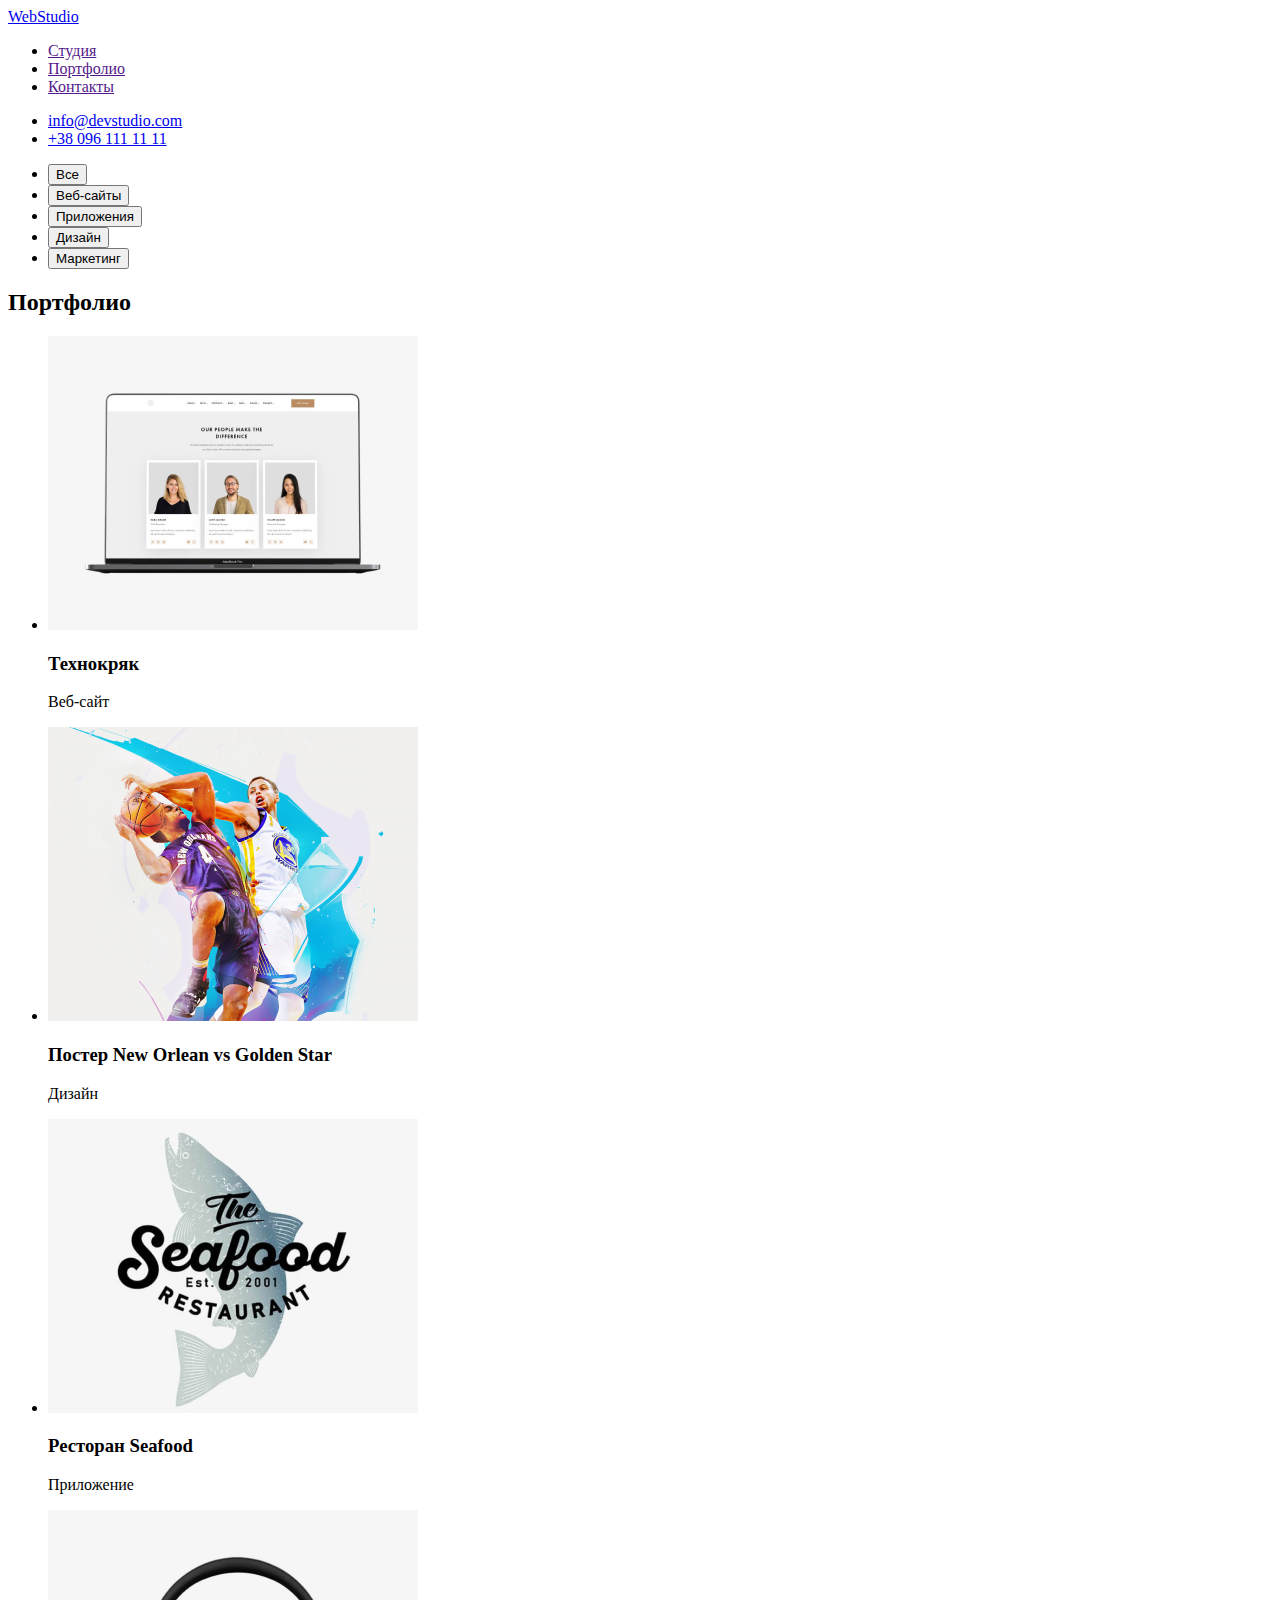
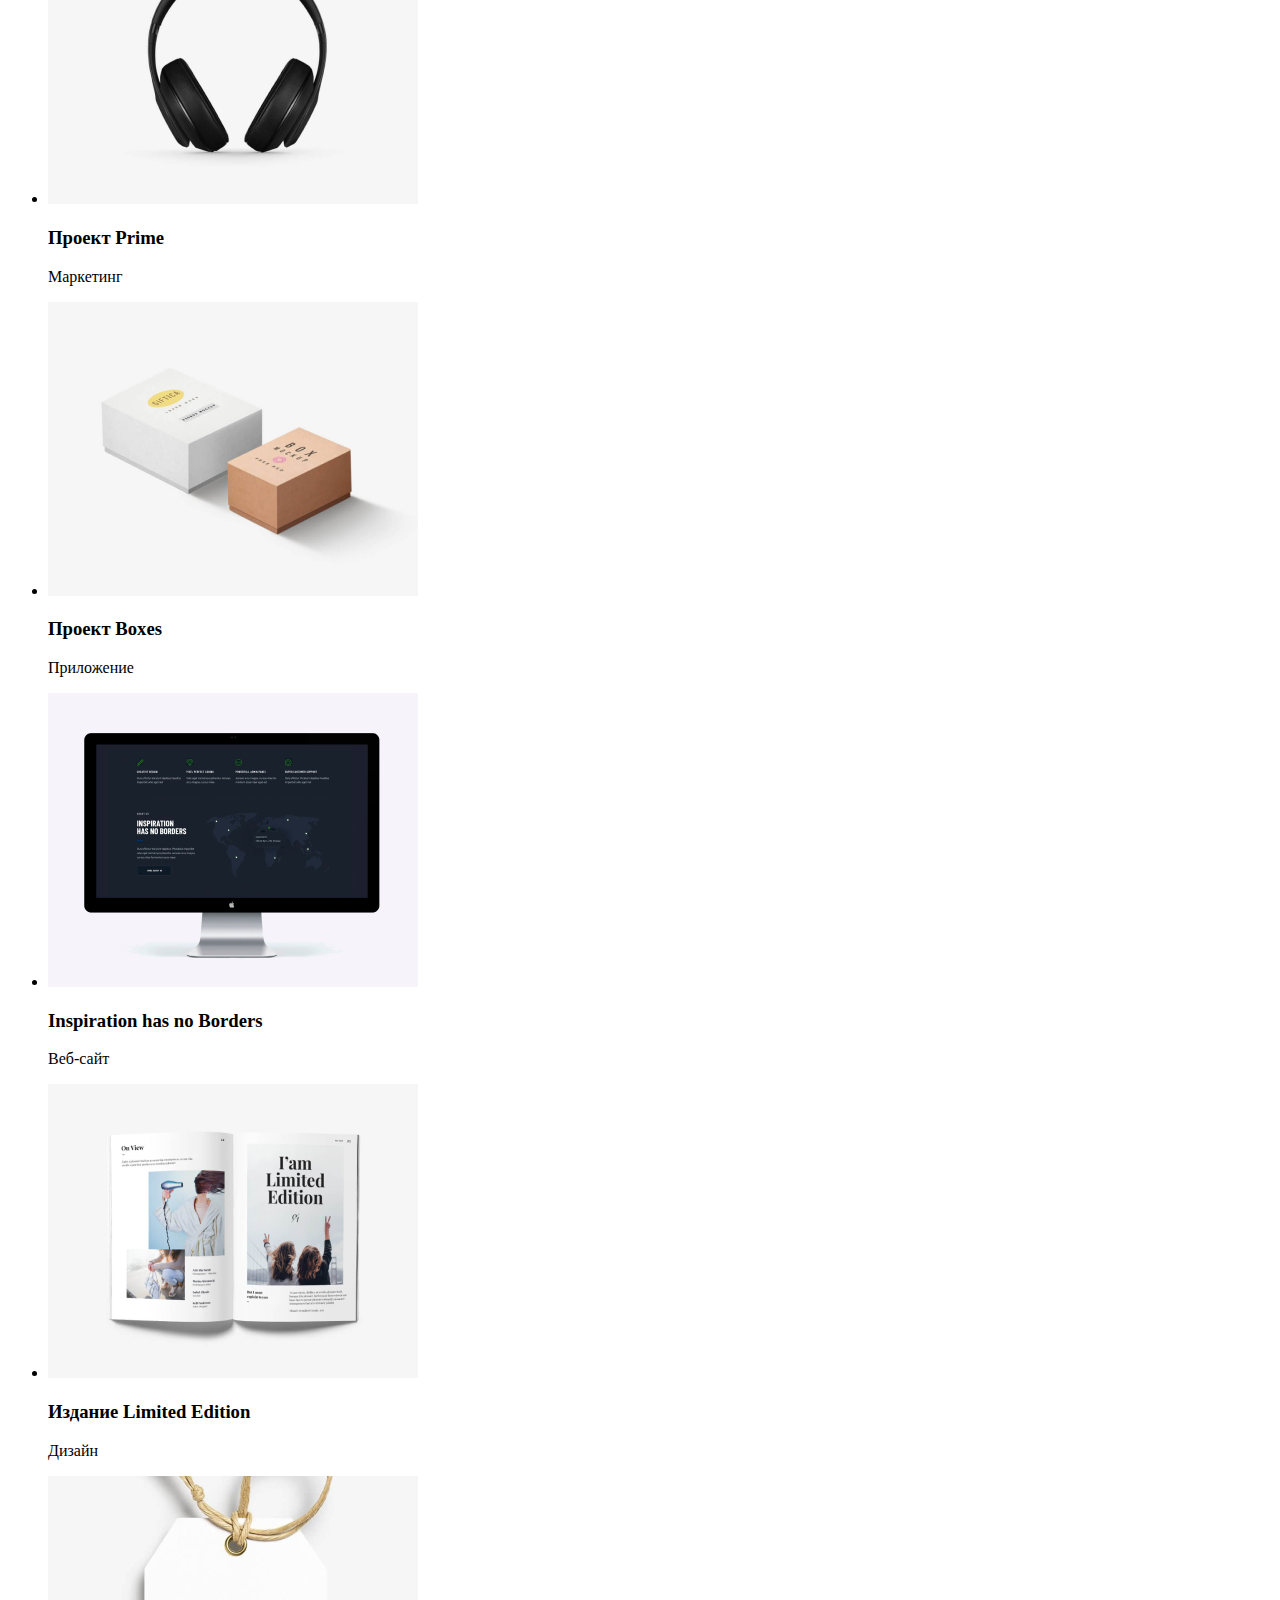
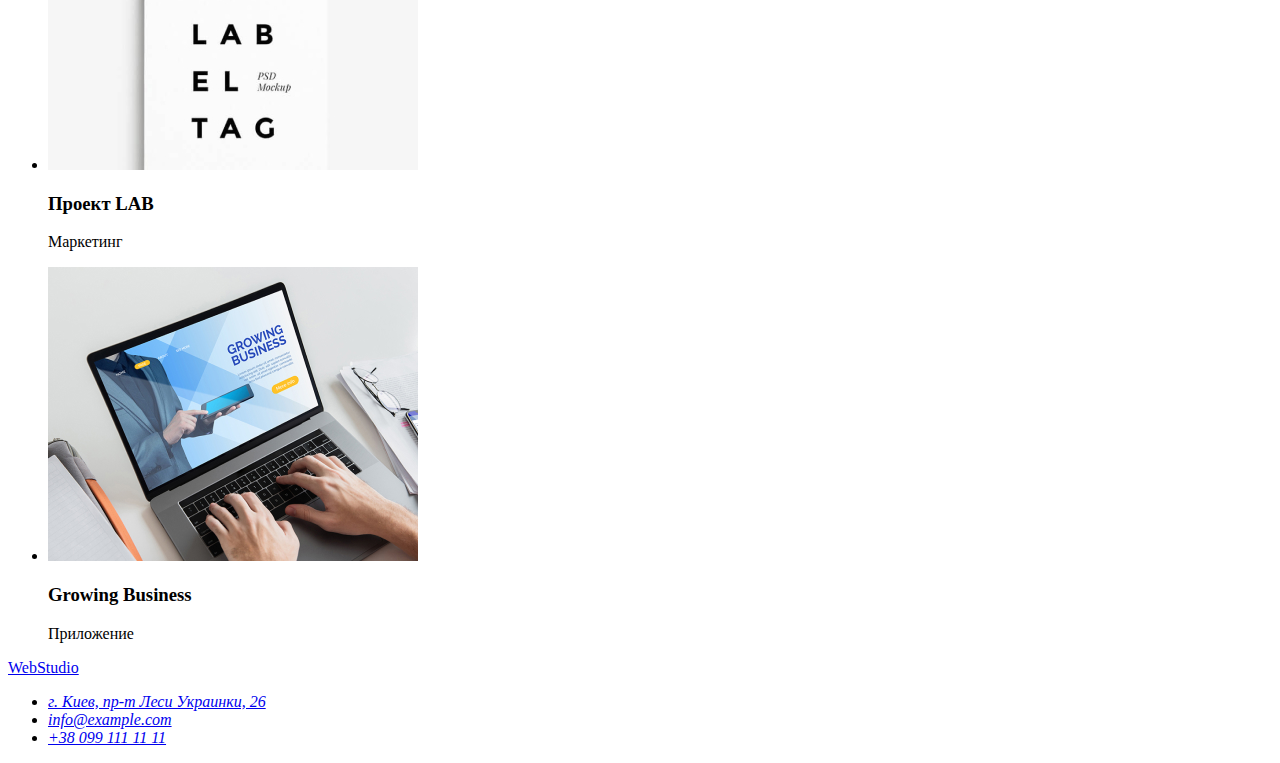
==== portfolio.html @ 9e66efe5 "Update portfolio.html" ====
<!DOCTYPE html>
<html lang="ru">
<head>
  <meta charset="UTF-8">
  <meta http-equiv="X-UA-Compatible" content="IE=edge">
  <meta name="viewport" content="width=device-width, initial-scale=1.0">
  <title>Document</title>
</head>
<body>
    <header>
      <nav>
        <a href="./index.html">WebStudio</a>
        <!-- Навігація на інші сторінки -->
        <ul>
          <li><a href="">Студия</a></li>
          <li><a href="">Портфолио</a></li>
          <li><a href="">Контакты</a></li>
        </ul>
      </nav>
      <ul>
        <li><a href="mailto:info@devstudio.com">info@devstudio.com</a></li>
        <li><a href="tel:+380961111111">+38 096 111 11 11</a></li>
      </ul>
    </header>
<main>
  <ul>
    <li><button type="button" name="">Все</button></li>
    <li><button type="button" name="">Веб-сайты</button></li>
    <li><button type="button" name="">Приложения</button></li>
    <li><button type="button" name="">Дизайн</button></li>
    <li><button type="button" name="">Маркетинг</button></li>
  </ul>

  <h2>Портфолио</h2>
  <ul>
    <li>
      <img src="./images/portfolio/img.jpg" width="370" alt="Технокряк">
      <h3>Технокряк</h3>
      <p>Веб-сайт</p>
    </li>
    <li>
      <img src="./images/portfolio/img1.jpg" width="370" alt="Постер New Orlean vs Golden Star">
      <h3>Постер New Orlean vs Golden Star</h3>
      <p>Дизайн</p>
    </li>
    <li>
      <img src="./images/portfolio/img2.jpg" width="370" alt="Ресторан Seafood">
      <h3>Ресторан Seafood</h3>
      <p>Приложение</p>
    </li>
    <li>
      <img src="./images/portfolio/img3.jpg" width="370" alt="Проект Prime">
      <h3>Проект Prime</h3>
      <p>Маркетинг</p>
    </li>
    <li>
      <img src="./images/portfolio/img4.jpg" width="370" alt="Проект Boxes">
      <h3>Проект Boxes</h3>
      <p>Приложение</p>
    </li>
    <li>
      <img src="./images/portfolio/img5.jpg" width="370" alt="Inspiration has no Borders">
      <h3>Inspiration has no Borders</h3>
      <p>Веб-сайт</p>
    </li>
    <li>
      <img src="./images/portfolio/img6.jpg" width="370" alt="Издание Limited Edition">
      <h3>Издание Limited Edition</h3>
      <p>Дизайн</p>
    </li>
    <li>
      <img src="./images/portfolio/img7.jpg" width="370" alt="Проект LAB">
      <h3>Проект LAB</h3>
      <p>Маркетинг</p>
    </li>
    <li>
    <img src="./images/portfolio/img8.jpg" width="370" alt="Growing Business">
    <h3>Growing Business</h3>
    <p>Приложение</p>
    </li>
  </ul>
</main>
    <footer>
      <!-- Копірайт -->
      <a href="./index.html">WebStudio</a>
      <!-- Посилання на соцмережі -->
      <address>
        <ul>
          <li><a href="https://goo.gl/maps/HZU3c6R3okZjk7ic6" target="_blank" rel="noopener noreferrer">г. Киев, пр-т Леси
              Украинки, 26</a></li>
          <li><a href="mailto:info@example.com">info@example.com</a></li>
          <li><a href="tel:+380991111111">+38 099 111 11 11</a></li>
        </ul>
      </address>
    </footer>
</body>
</html>
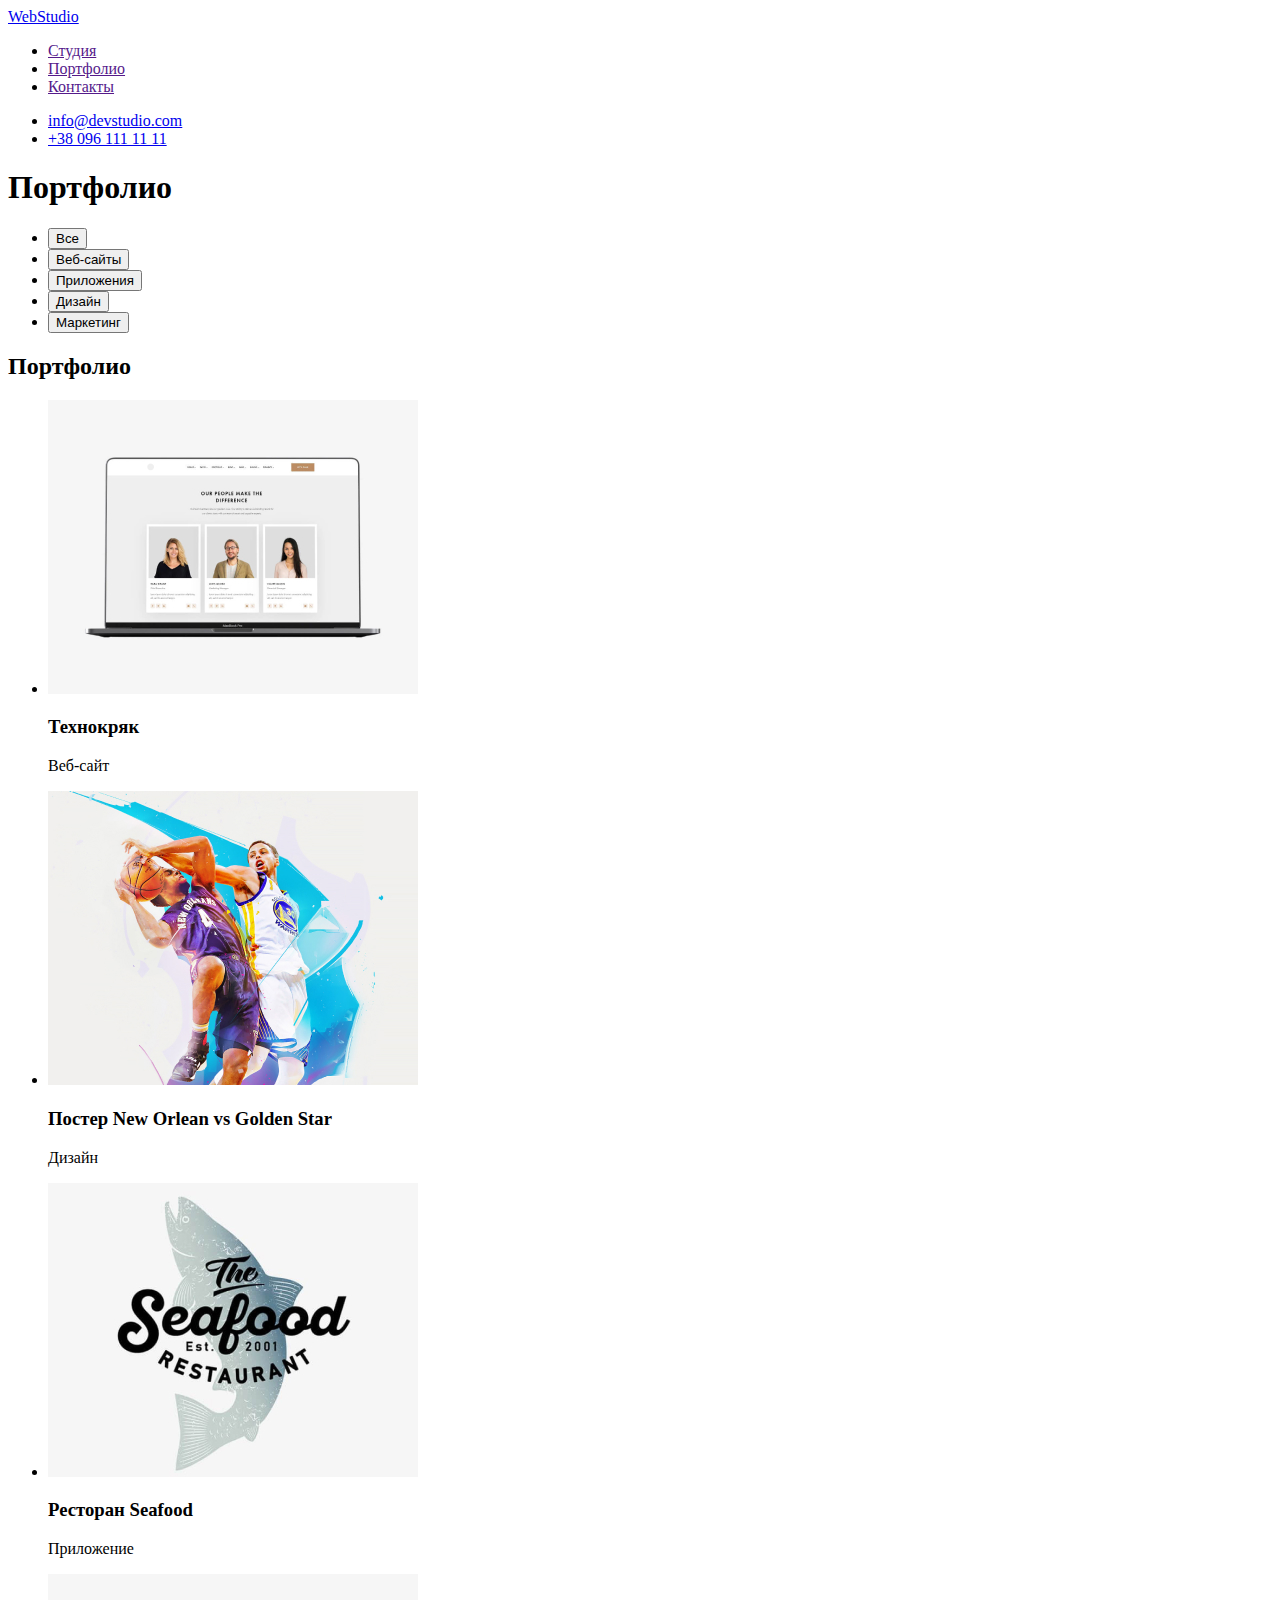
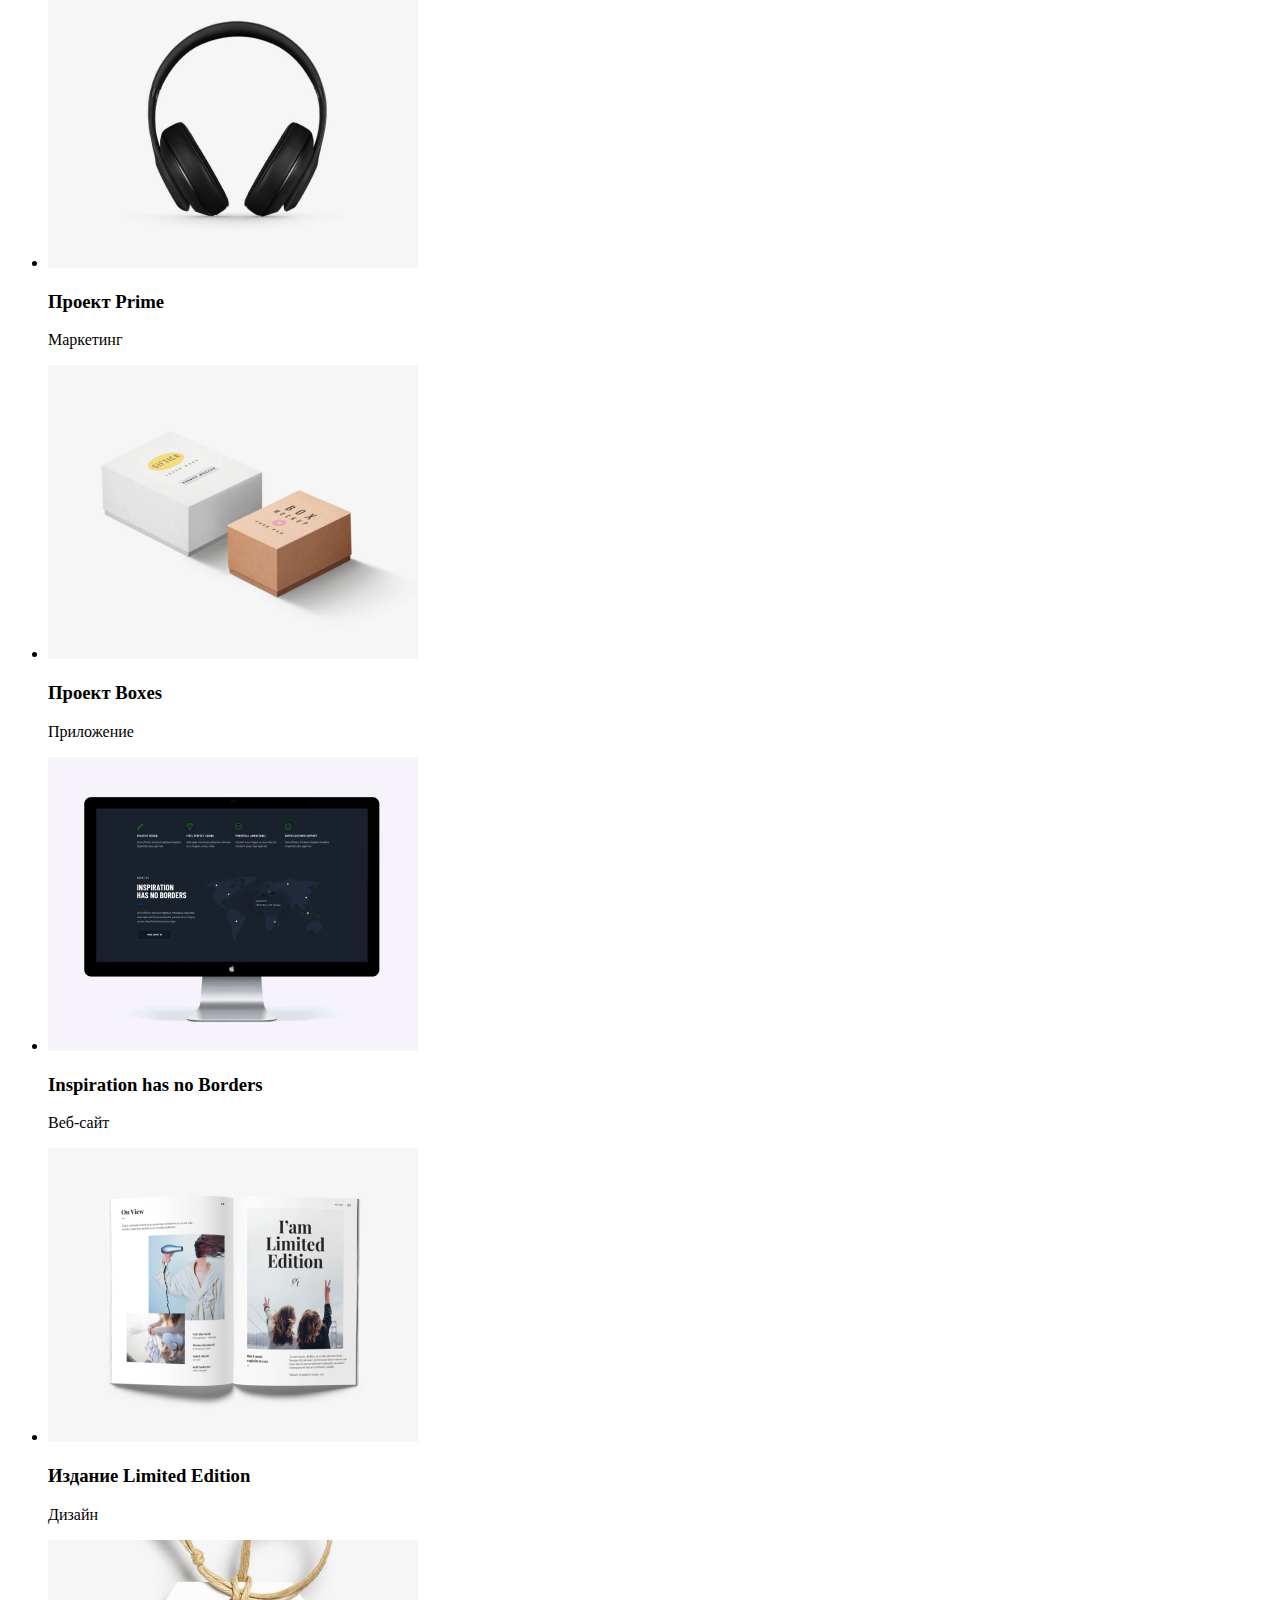
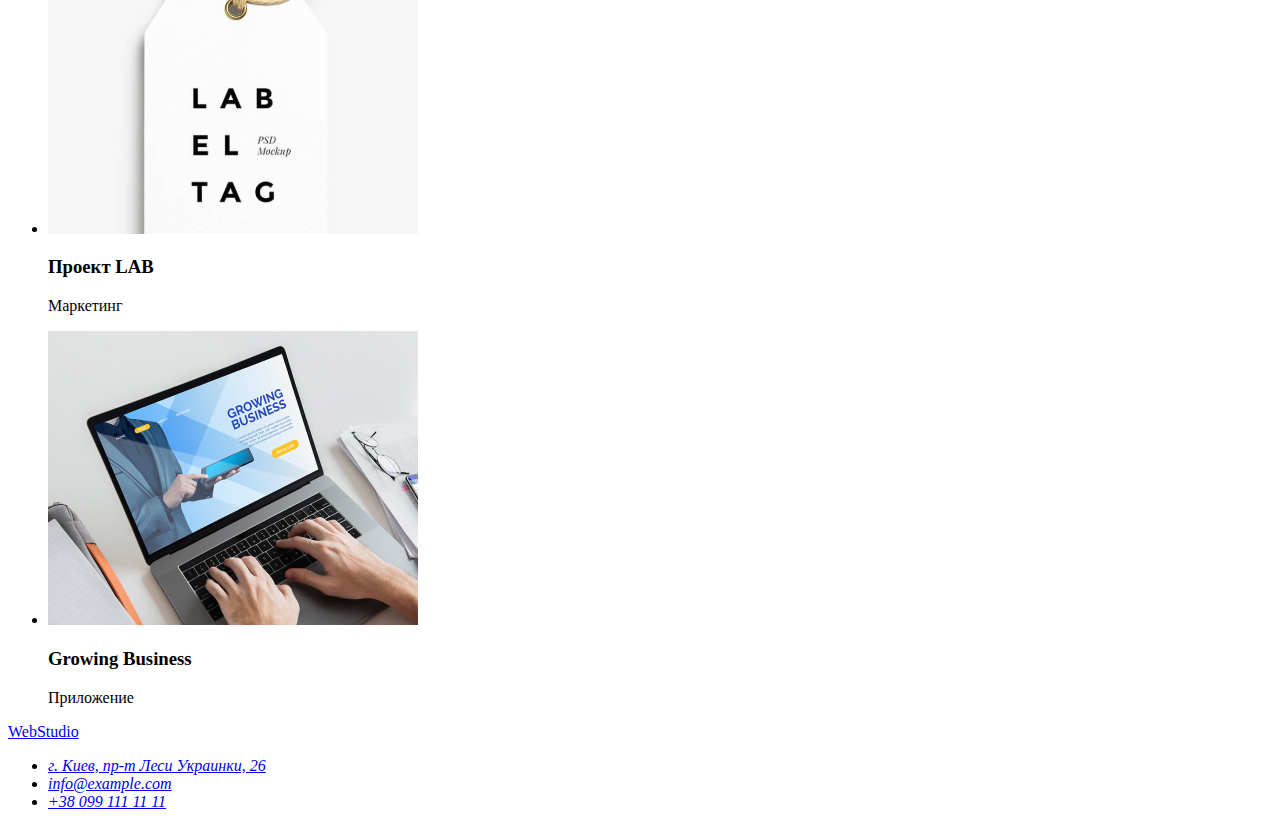
==== commit a059b300: "проміжний" ====
--- a/portfolio.html
+++ b/portfolio.html
@@ -4,7 +4,7 @@
   <meta charset="UTF-8">
   <meta http-equiv="X-UA-Compatible" content="IE=edge">
   <meta name="viewport" content="width=device-width, initial-scale=1.0">
-  <title>Document</title>
+  <title>Portfolio</title>
 </head>
 <body>
     <header>
@@ -23,12 +23,13 @@
       </ul>
     </header>
 <main>
+  <h1>Портфолио</h1>
   <ul>
-    <li><button type="button" name="">Все</button></li>
-    <li><button type="button" name="">Веб-сайты</button></li>
-    <li><button type="button" name="">Приложения</button></li>
-    <li><button type="button" name="">Дизайн</button></li>
-    <li><button type="button" name="">Маркетинг</button></li>
+    <li><button type="button">Все</button></li>
+    <li><button type="button">Веб-сайты</button></li>
+    <li><button type="button">Приложения</button></li>
+    <li><button type="button">Дизайн</button></li>
+    <li><button type="button">Маркетинг</button></li>
   </ul>
 
   <h2>Портфолио</h2>
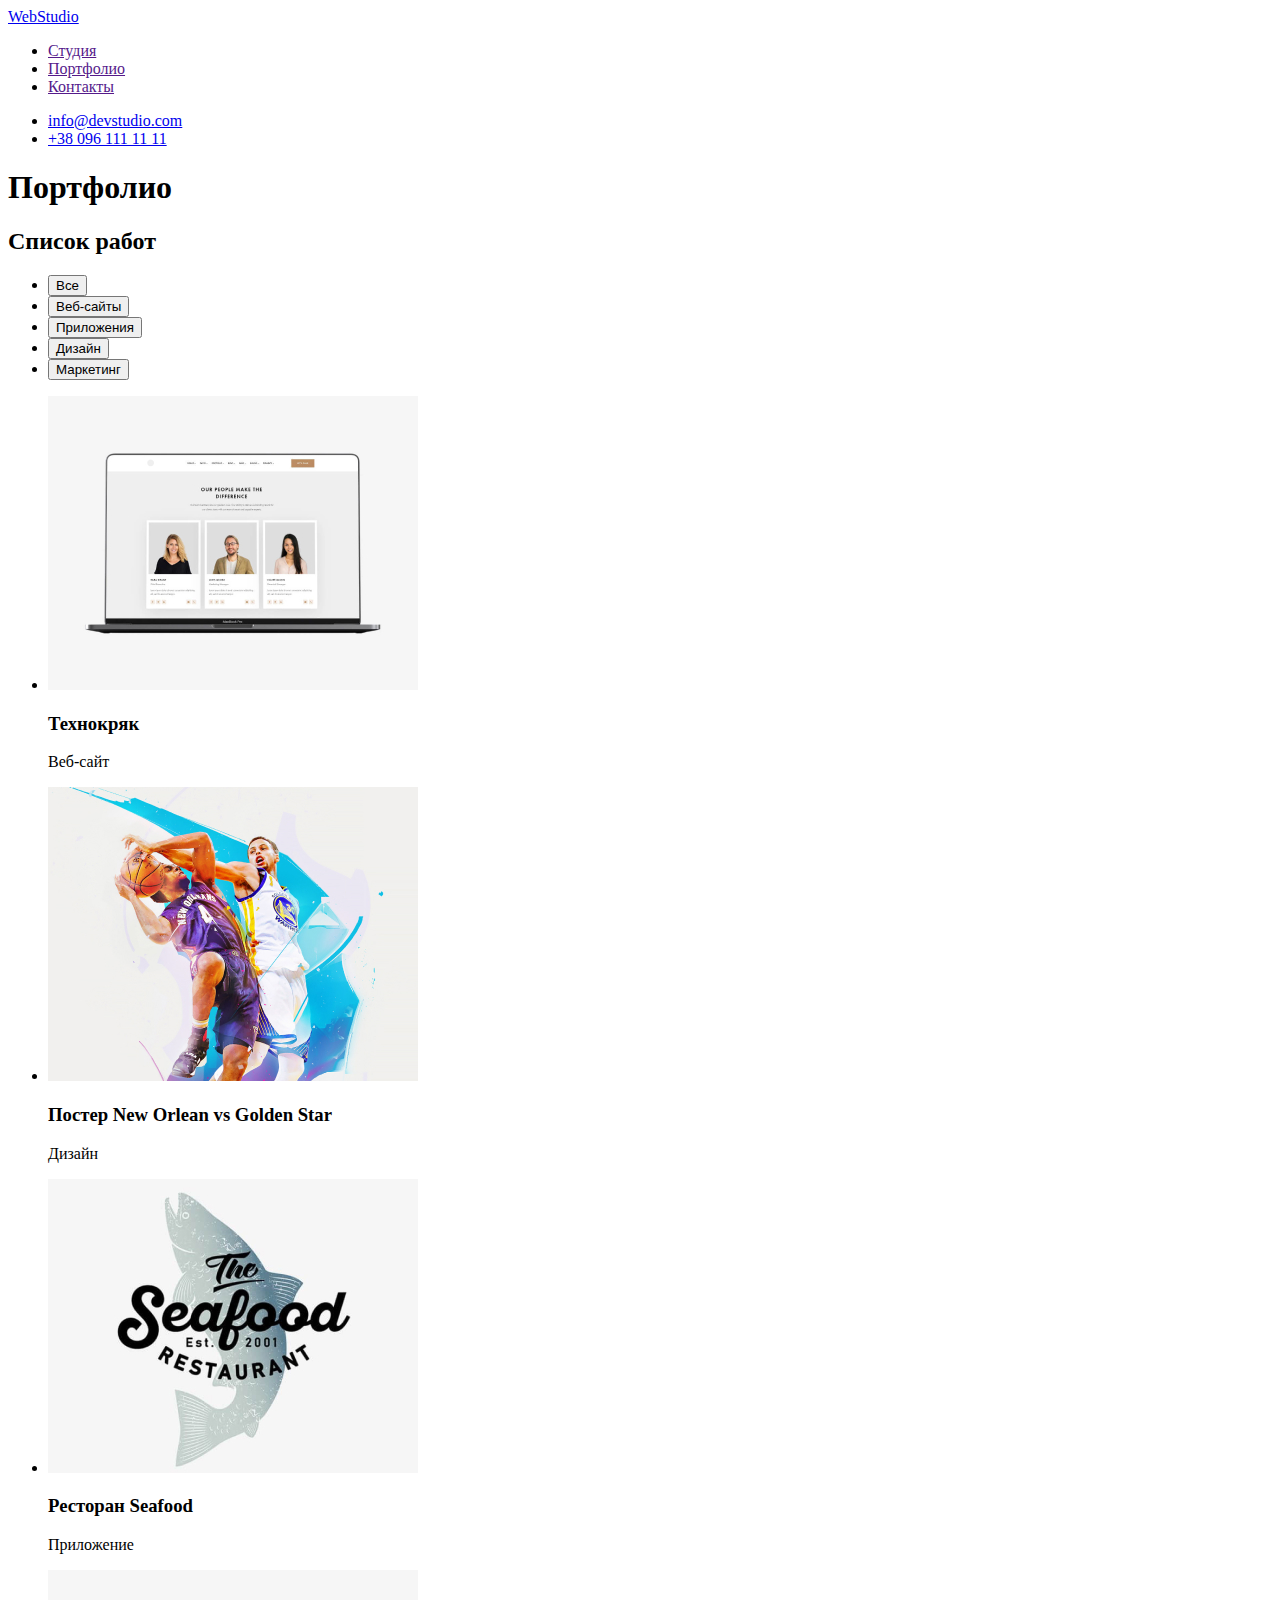
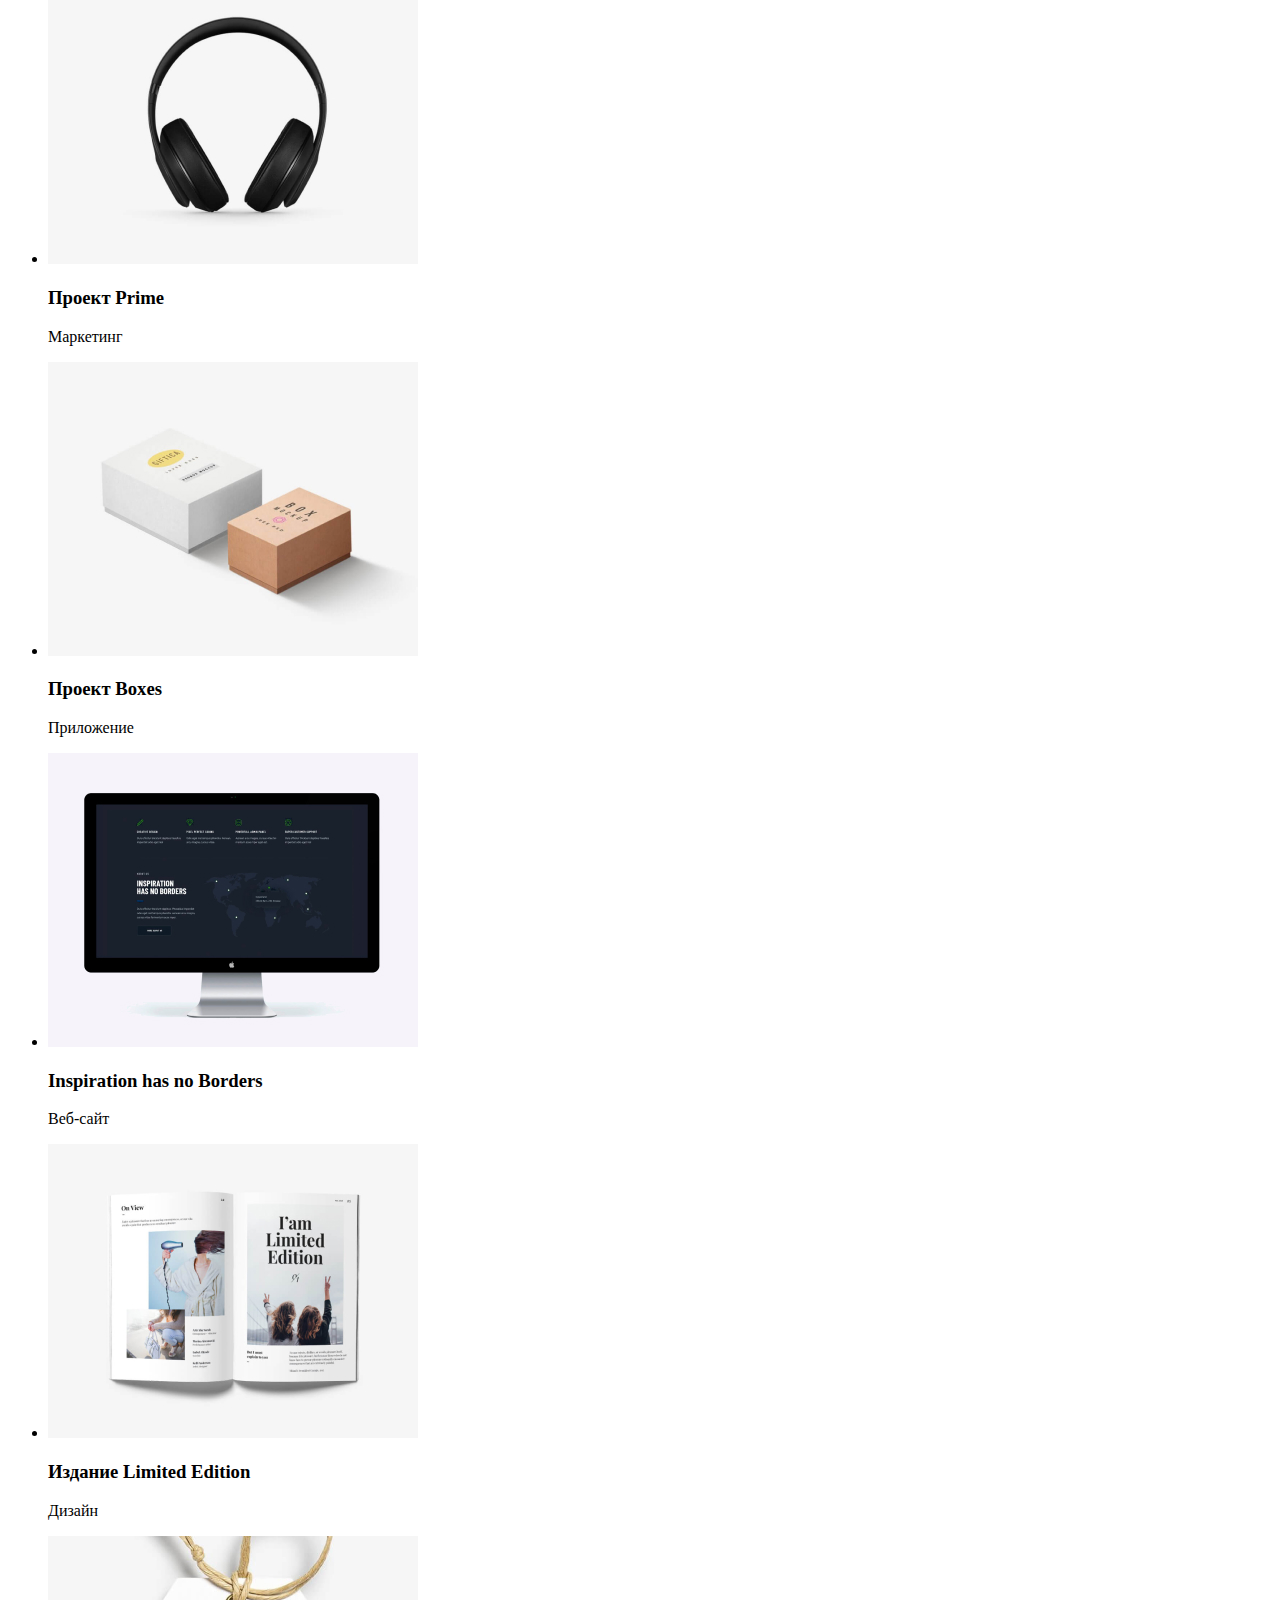
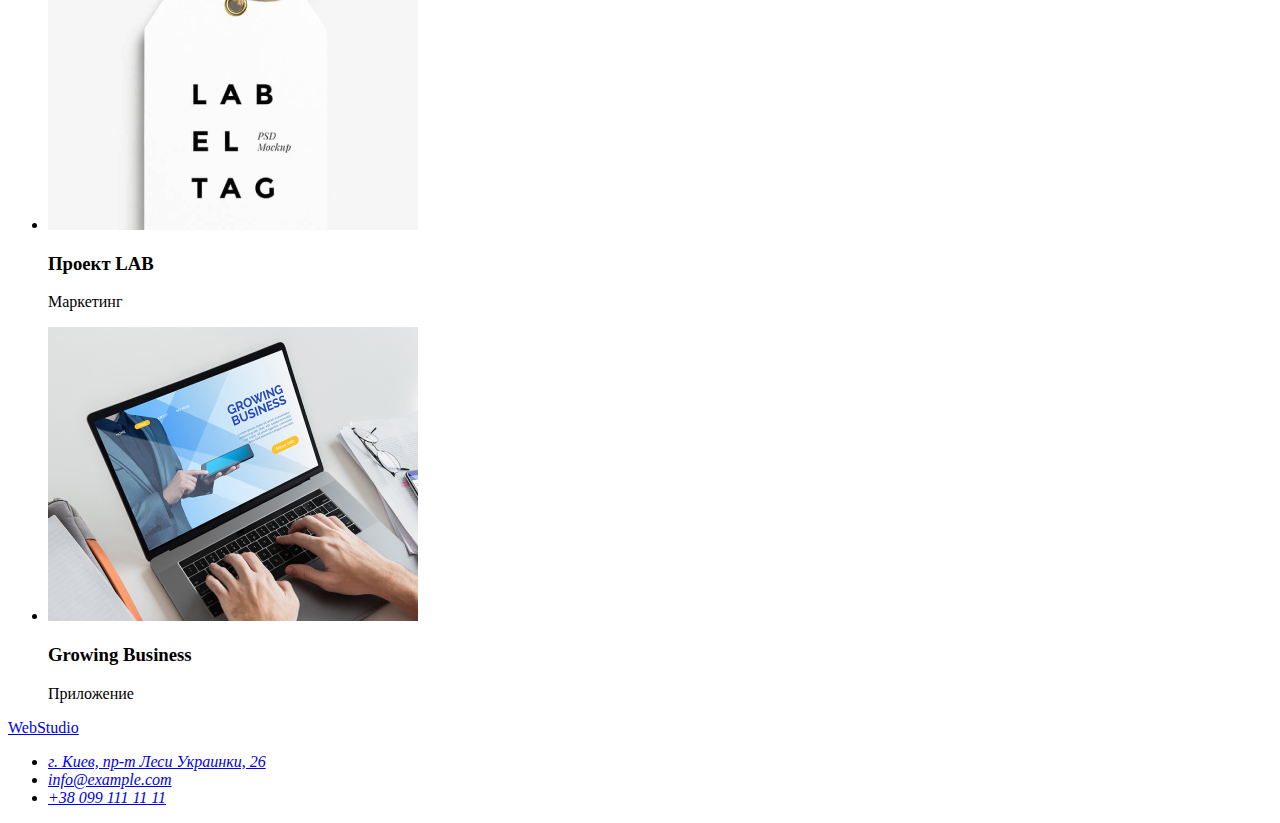
==== commit 46a38a03: "Update portfolio.html" ====
--- a/portfolio.html
+++ b/portfolio.html
@@ -24,6 +24,7 @@
     </header>
 <main>
   <h1>Портфолио</h1>
+  <h2>Список работ</h2>
   <ul>
     <li><button type="button">Все</button></li>
     <li><button type="button">Веб-сайты</button></li>
@@ -32,7 +33,7 @@
     <li><button type="button">Маркетинг</button></li>
   </ul>
 
-  <h2>Портфолио</h2>
+  
   <ul>
     <li>
       <img src="./images/portfolio/img.jpg" width="370" alt="Технокряк">
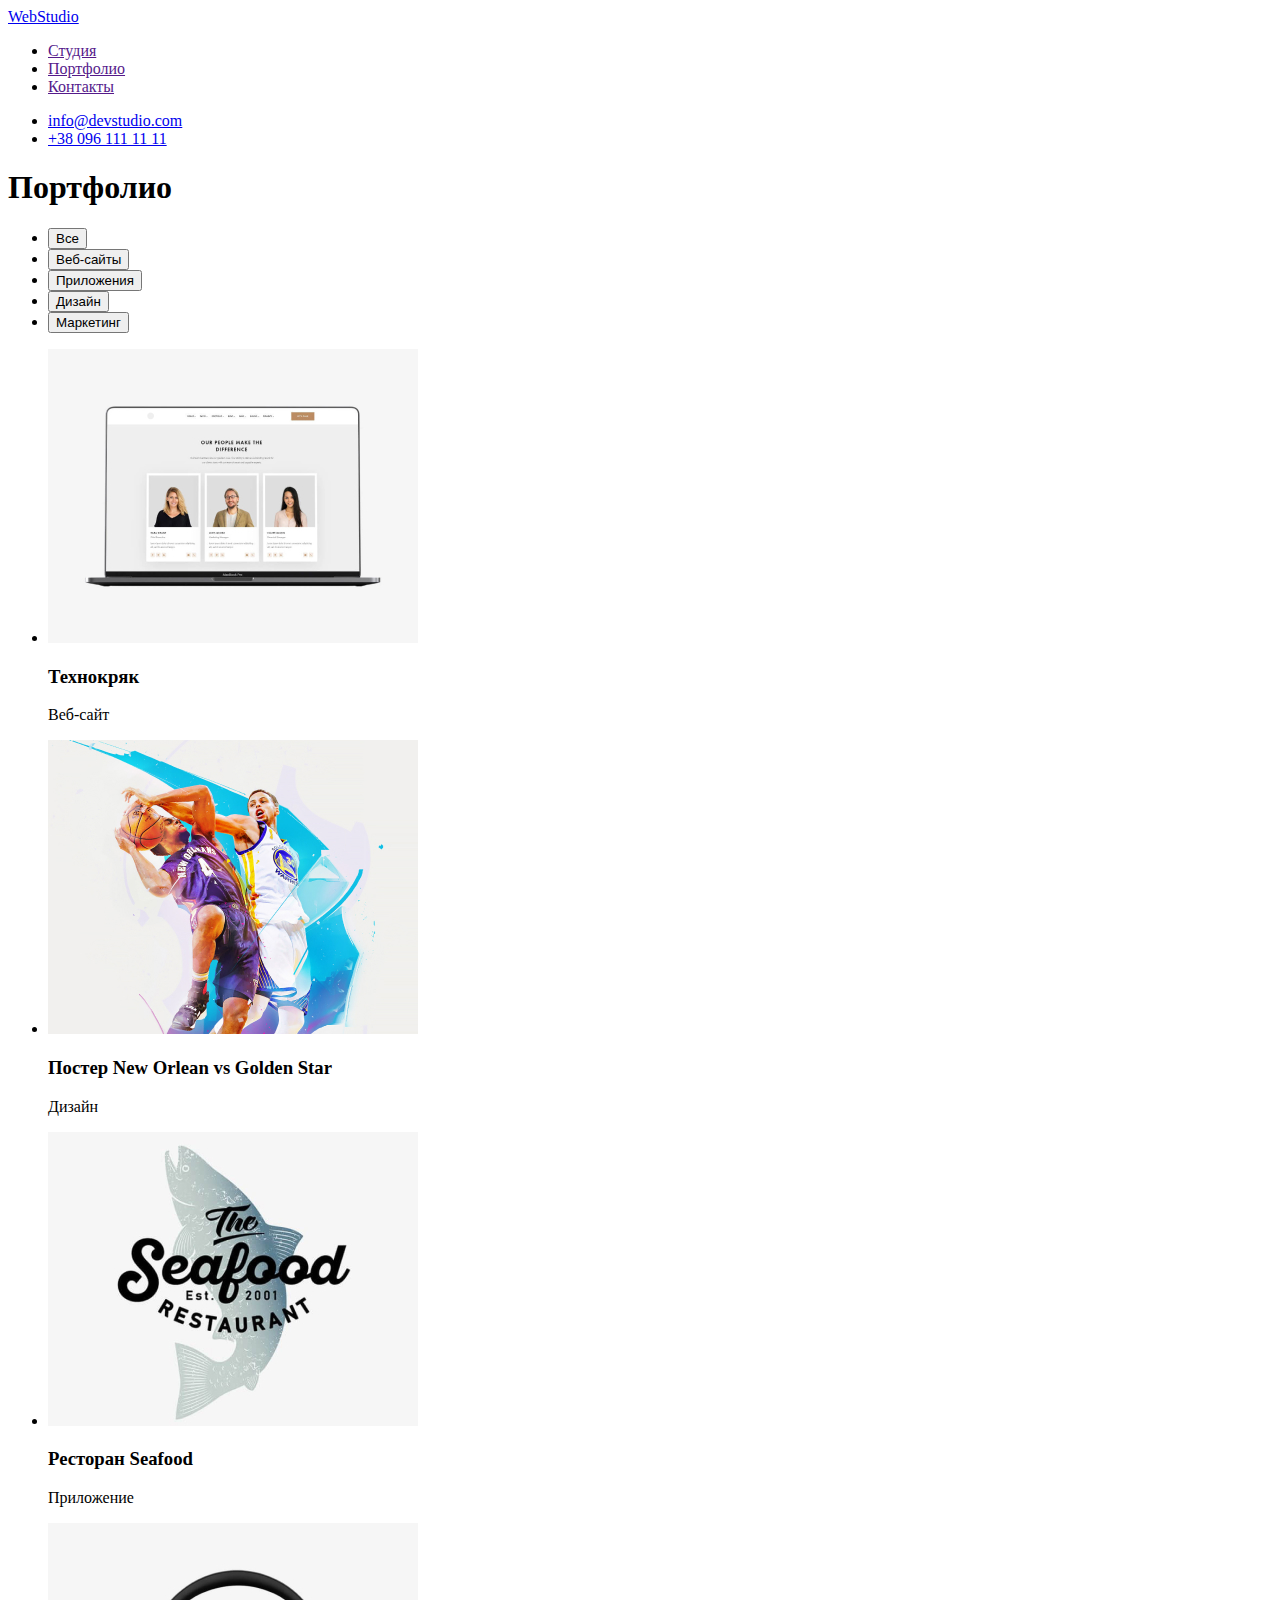
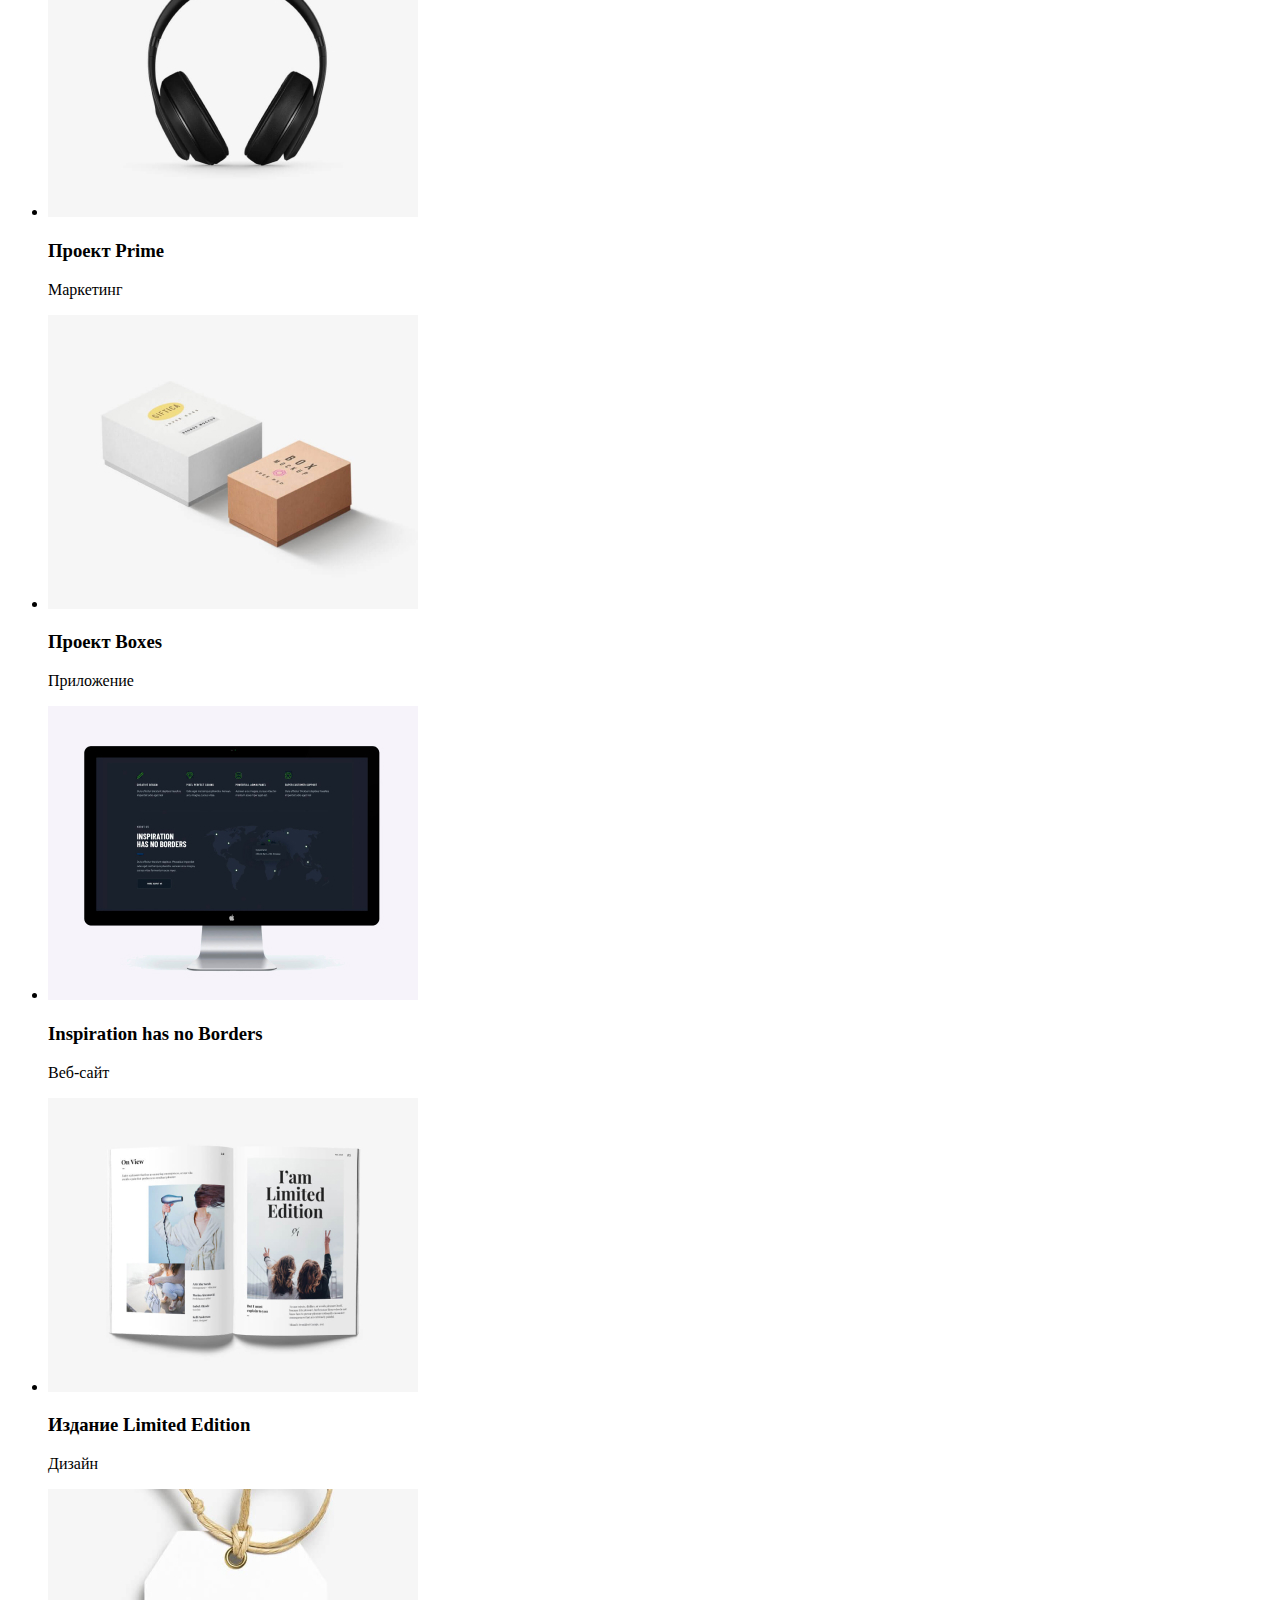
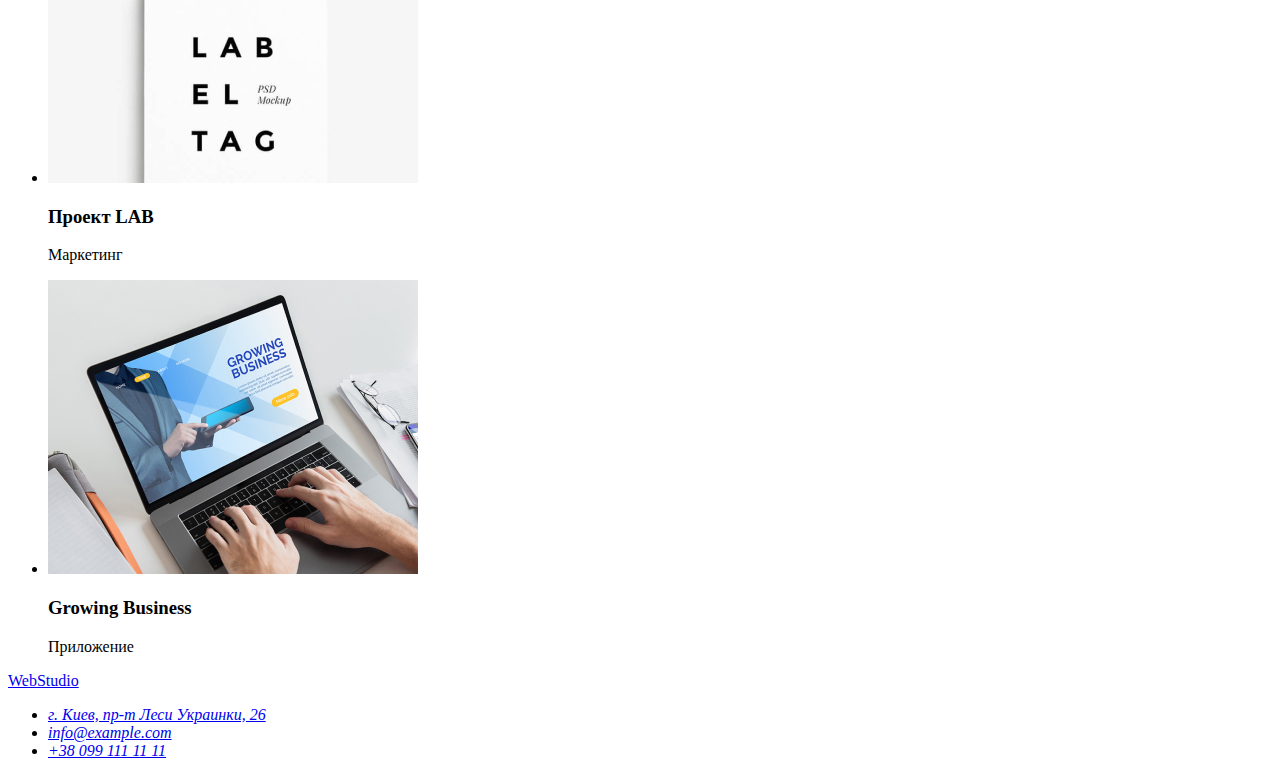
==== commit 5b265c43: "Update portfolio.html" ====
--- a/portfolio.html
+++ b/portfolio.html
@@ -24,7 +24,7 @@
     </header>
 <main>
   <h1>Портфолио</h1>
-  <h2>Список работ</h2>
+ 
   <ul>
     <li><button type="button">Все</button></li>
     <li><button type="button">Веб-сайты</button></li>
@@ -32,7 +32,6 @@
     <li><button type="button">Дизайн</button></li>
     <li><button type="button">Маркетинг</button></li>
   </ul>
-
   
   <ul>
     <li>
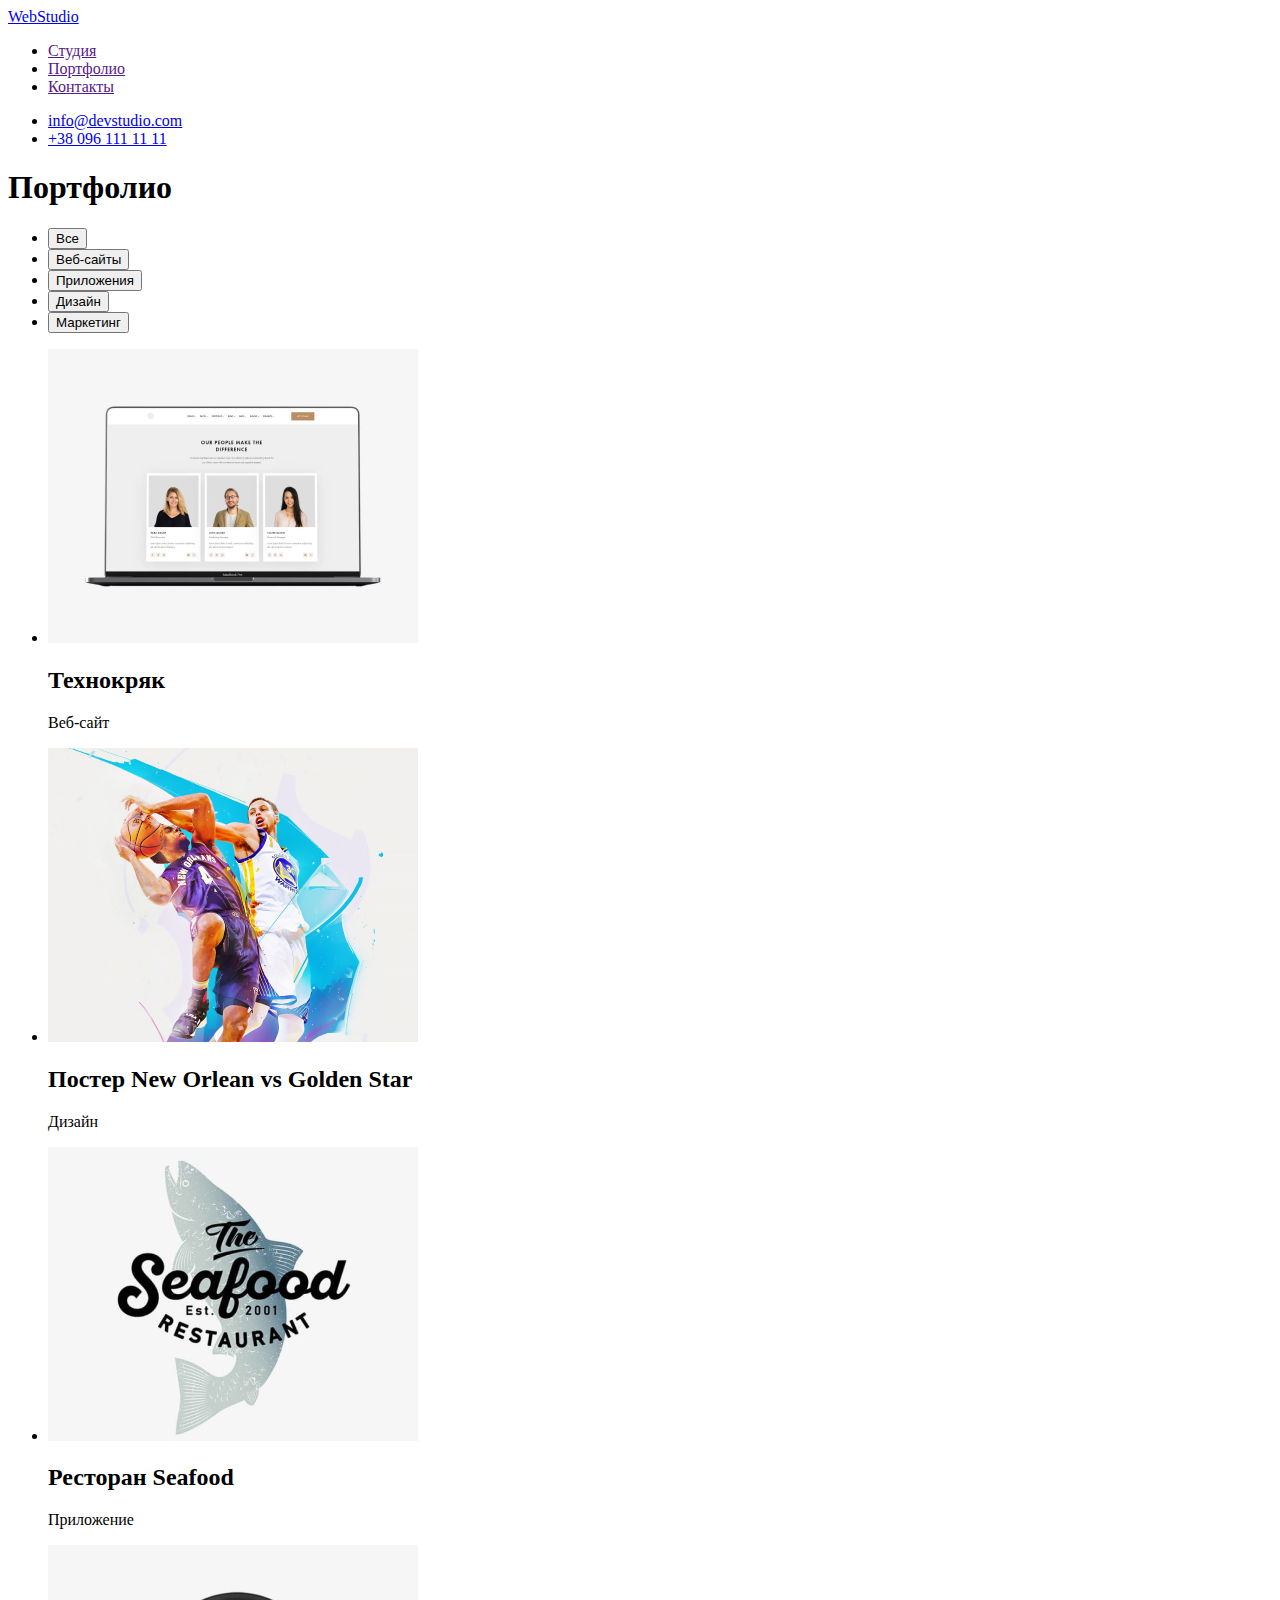
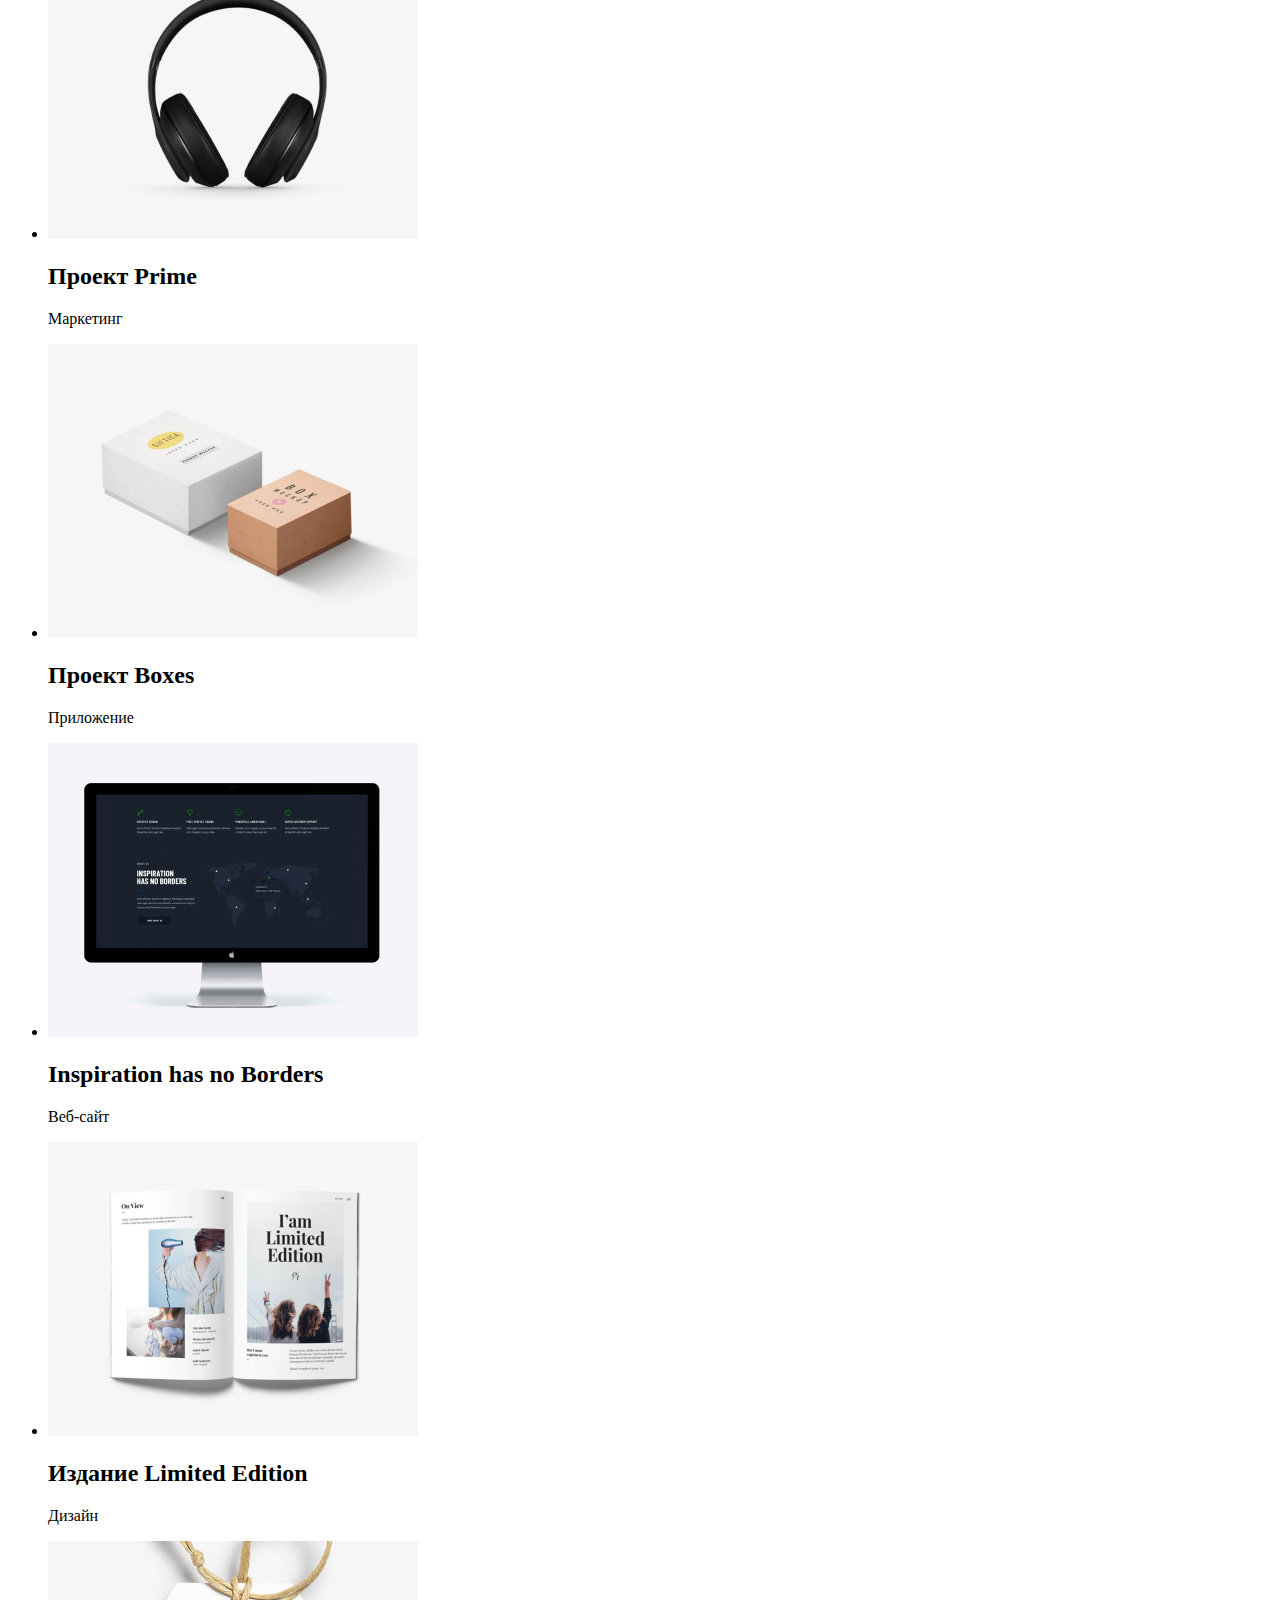
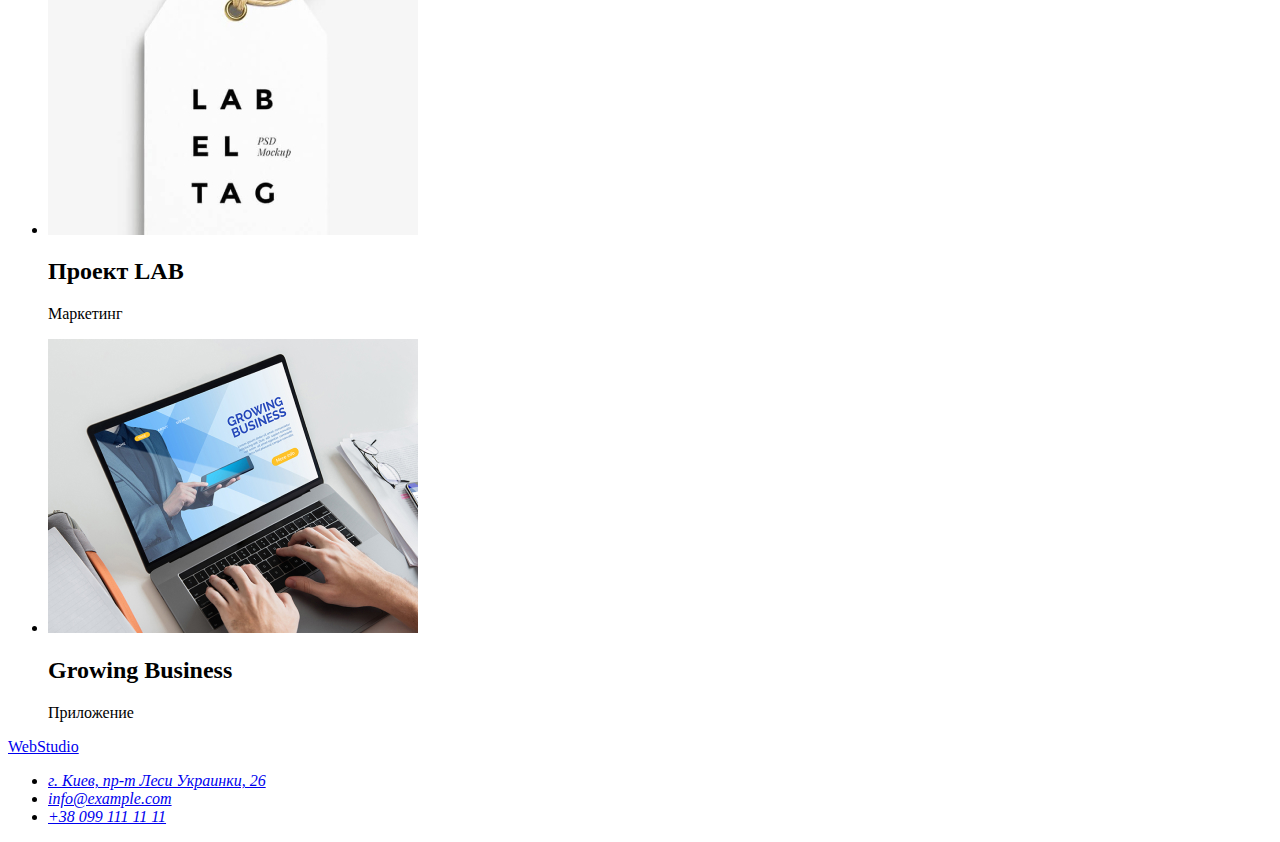
==== commit b77377fe: "Update portfolio.html" ====
--- a/portfolio.html
+++ b/portfolio.html
@@ -32,51 +32,51 @@
     <li><button type="button">Дизайн</button></li>
     <li><button type="button">Маркетинг</button></li>
   </ul>
-  
+
   <ul>
     <li>
       <img src="./images/portfolio/img.jpg" width="370" alt="Технокряк">
-      <h3>Технокряк</h3>
+      <h2>Технокряк</h2>
       <p>Веб-сайт</p>
     </li>
     <li>
       <img src="./images/portfolio/img1.jpg" width="370" alt="Постер New Orlean vs Golden Star">
-      <h3>Постер New Orlean vs Golden Star</h3>
+      <h2>Постер New Orlean vs Golden Star</h2>
       <p>Дизайн</p>
     </li>
     <li>
       <img src="./images/portfolio/img2.jpg" width="370" alt="Ресторан Seafood">
-      <h3>Ресторан Seafood</h3>
+      <h2>Ресторан Seafood</h2>
       <p>Приложение</p>
     </li>
     <li>
       <img src="./images/portfolio/img3.jpg" width="370" alt="Проект Prime">
-      <h3>Проект Prime</h3>
+      <h2>Проект Prime</h2>
       <p>Маркетинг</p>
     </li>
     <li>
       <img src="./images/portfolio/img4.jpg" width="370" alt="Проект Boxes">
-      <h3>Проект Boxes</h3>
+      <h2>Проект Boxes</h2>
       <p>Приложение</p>
     </li>
     <li>
       <img src="./images/portfolio/img5.jpg" width="370" alt="Inspiration has no Borders">
-      <h3>Inspiration has no Borders</h3>
+      <h2>Inspiration has no Borders</h2>
       <p>Веб-сайт</p>
     </li>
     <li>
       <img src="./images/portfolio/img6.jpg" width="370" alt="Издание Limited Edition">
-      <h3>Издание Limited Edition</h3>
+      <h2>Издание Limited Edition</h2>
       <p>Дизайн</p>
     </li>
     <li>
       <img src="./images/portfolio/img7.jpg" width="370" alt="Проект LAB">
-      <h3>Проект LAB</h3>
+      <h2>Проект LAB</h2>
       <p>Маркетинг</p>
     </li>
     <li>
     <img src="./images/portfolio/img8.jpg" width="370" alt="Growing Business">
-    <h3>Growing Business</h3>
+    <h2>Growing Business</h2>
     <p>Приложение</p>
     </li>
   </ul>
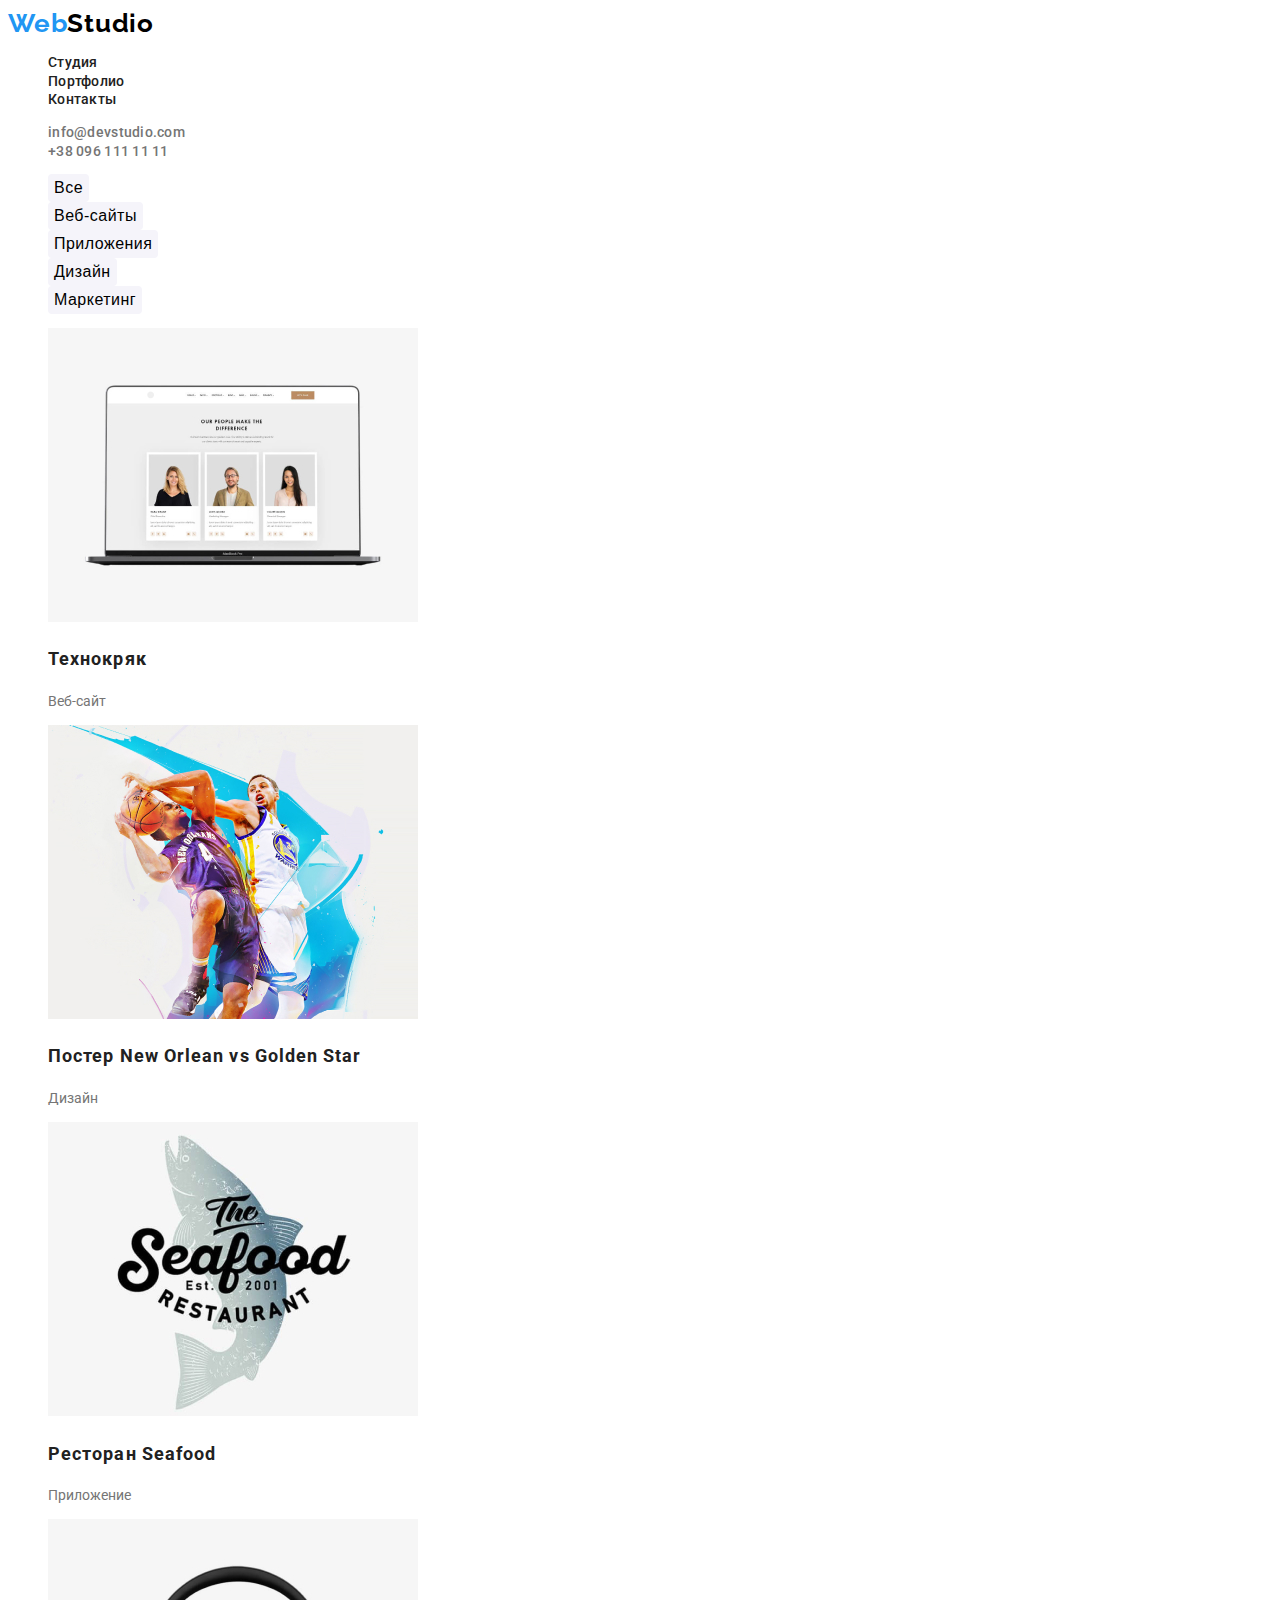
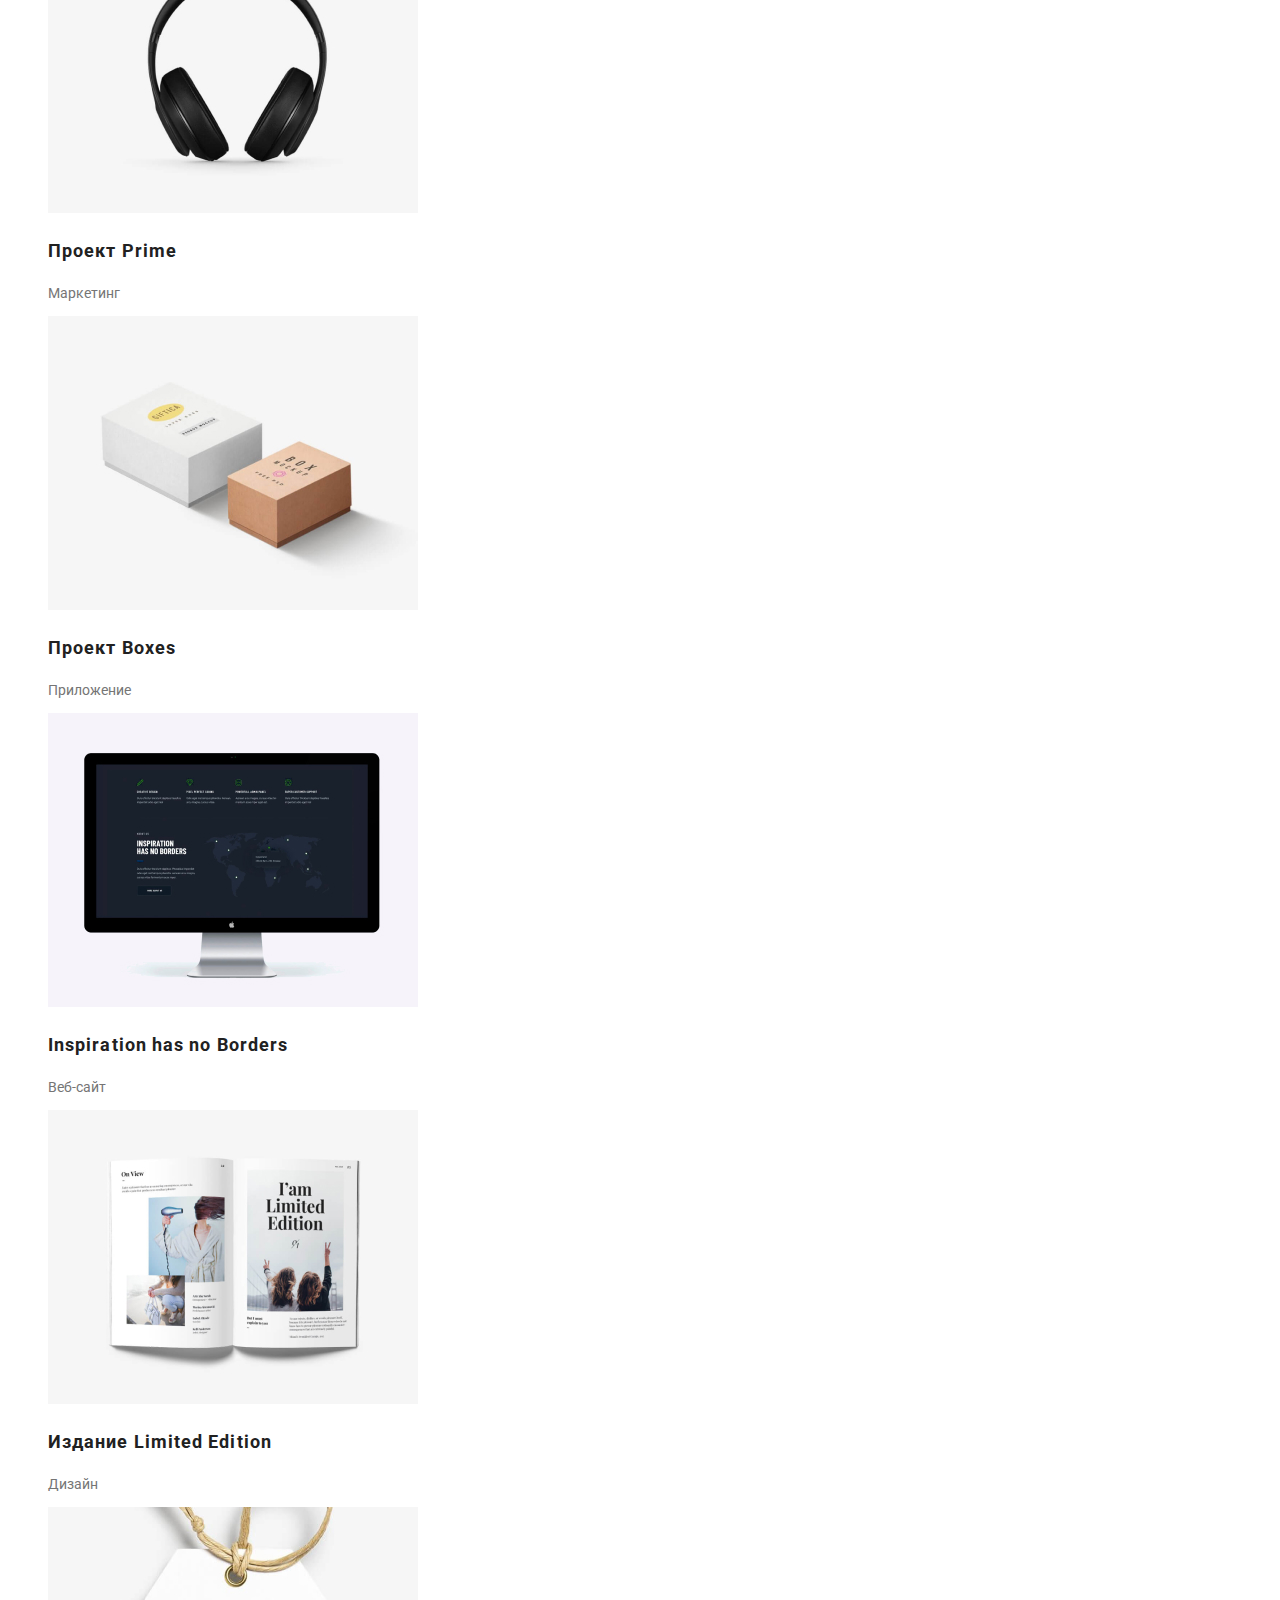
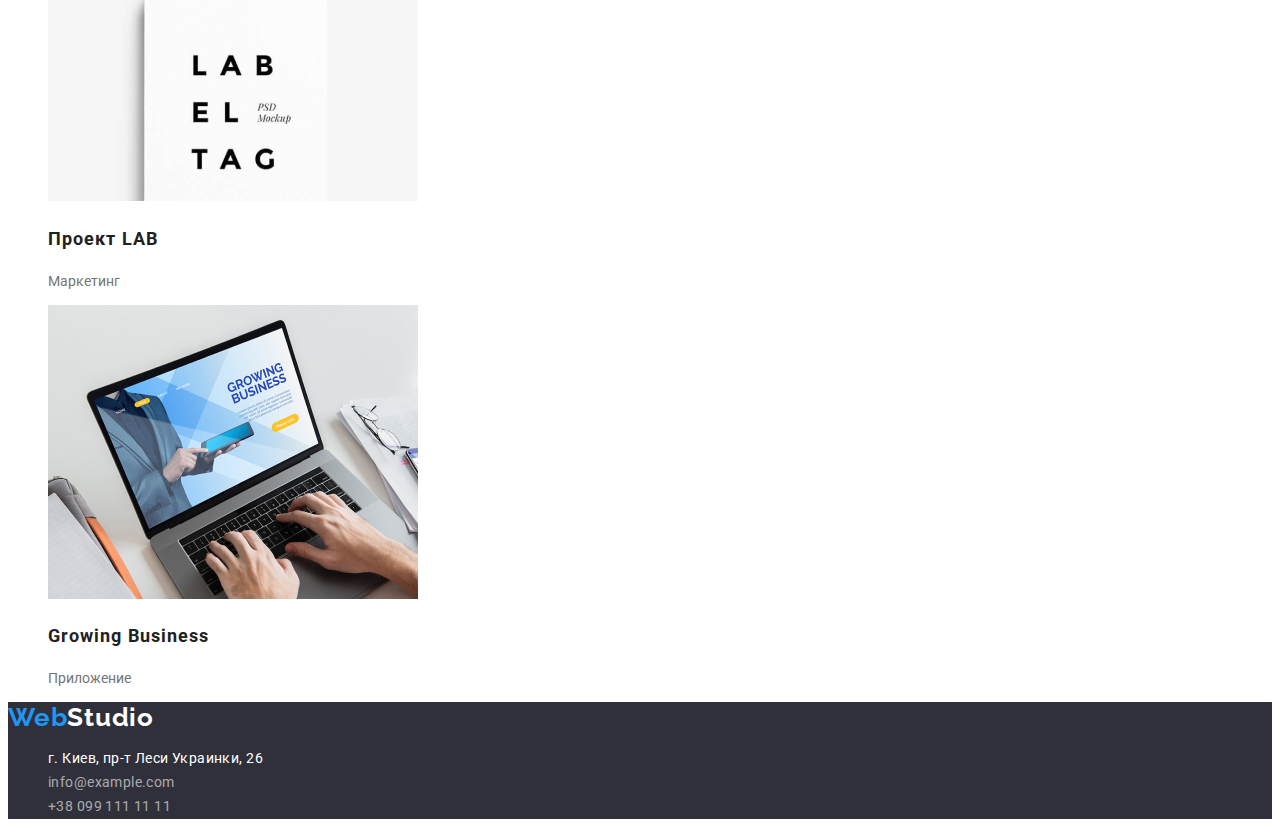
==== commit 61e75d93: "після валідатора" ====
--- a/portfolio.html
+++ b/portfolio.html
@@ -5,94 +5,101 @@
   <meta http-equiv="X-UA-Compatible" content="IE=edge">
   <meta name="viewport" content="width=device-width, initial-scale=1.0">
   <title>Portfolio</title>
+    <link rel="preconnect" href="https://fonts.googleapis.com">
+    <link rel="preconnect" href="https://fonts.gstatic.com" crossorigin>
+    <link href="https://fonts.googleapis.com/css2?family=Raleway:wght@700&family=Roboto:wght@400;500;700;900&display=swap"
+      rel="stylesheet">
+      <link rel="stylesheet" href="./css/styles.css">
 </head>
 <body>
-    <header>
-      <nav>
-        <a href="./index.html">WebStudio</a>
-        <!-- Навігація на інші сторінки -->
-        <ul>
-          <li><a href="">Студия</a></li>
-          <li><a href="">Портфолио</a></li>
-          <li><a href="">Контакты</a></li>
-        </ul>
-      </nav>
-      <ul>
-        <li><a href="mailto:info@devstudio.com">info@devstudio.com</a></li>
-        <li><a href="tel:+380961111111">+38 096 111 11 11</a></li>
-      </ul>
-    </header>
+<header>
+  <nav>
+    <a class="logo" href="./index.html"><span class="logo-web">Web</span>Studio</a>
+    <!-- Навігація на інші сторінки -->
+    <ul class="site-nav list">
+      <li><a class="link" href="">Студия</a></li>
+      <li><a class="link" href="./portfolio.html">Портфолио</a></li>
+      <li><a class="link" href="">Контакты</a></li>
+    </ul>
+  </nav>
+  <ul class="haeder-contact list">
+    <li><a class="h-link" href="mailto:info@devstudio.com">info@devstudio.com</a></li>
+    <li><a class="h-link" href="tel:+380961111111">+38 096 111 11 11</a></li>
+  </ul>
+</header>
 <main>
-  <h1>Портфолио</h1>
- 
-  <ul>
-    <li><button type="button">Все</button></li>
-    <li><button type="button">Веб-сайты</button></li>
-    <li><button type="button">Приложения</button></li>
-    <li><button type="button">Дизайн</button></li>
-    <li><button type="button">Маркетинг</button></li>
+
+<section>
+  <h1 class="portf-title">Портфолио</h1>
+  <ul class="buttons-port list">
+    <li><button class="button-portf" type="button">Все</button></li>
+    <li><button class="button-portf" type="button">Веб-сайты</button></li>
+    <li><button class="button-portf" type="button">Приложения</button></li>
+    <li><button class="button-portf" type="button">Дизайн</button></li>
+    <li><button class="button-portf" type="button">Маркетинг</button></li>
   </ul>
 
-  <ul>
+  <ul class="portfolio-list list">
     <li>
       <img src="./images/portfolio/img.jpg" width="370" alt="Технокряк">
-      <h2>Технокряк</h2>
+      <h2 class="portf-list-title" >Технокряк</h2>
       <p>Веб-сайт</p>
     </li>
     <li>
       <img src="./images/portfolio/img1.jpg" width="370" alt="Постер New Orlean vs Golden Star">
-      <h2>Постер New Orlean vs Golden Star</h2>
+      <h2 class="portf-list-title" >Постер New Orlean vs Golden Star</h2>
       <p>Дизайн</p>
     </li>
     <li>
       <img src="./images/portfolio/img2.jpg" width="370" alt="Ресторан Seafood">
-      <h2>Ресторан Seafood</h2>
+      <h2 class="portf-list-title" >Ресторан Seafood</h2>
       <p>Приложение</p>
     </li>
     <li>
       <img src="./images/portfolio/img3.jpg" width="370" alt="Проект Prime">
-      <h2>Проект Prime</h2>
+      <h2 class="portf-list-title" >Проект Prime</h2>
       <p>Маркетинг</p>
     </li>
     <li>
       <img src="./images/portfolio/img4.jpg" width="370" alt="Проект Boxes">
-      <h2>Проект Boxes</h2>
+      <h2 class="portf-list-title" >Проект Boxes</h2>
       <p>Приложение</p>
     </li>
     <li>
       <img src="./images/portfolio/img5.jpg" width="370" alt="Inspiration has no Borders">
-      <h2>Inspiration has no Borders</h2>
+      <h2 class="portf-list-title" >Inspiration has no Borders</h2>
       <p>Веб-сайт</p>
     </li>
     <li>
       <img src="./images/portfolio/img6.jpg" width="370" alt="Издание Limited Edition">
-      <h2>Издание Limited Edition</h2>
+      <h2 class="portf-list-title" >Издание Limited Edition</h2>
       <p>Дизайн</p>
     </li>
     <li>
       <img src="./images/portfolio/img7.jpg" width="370" alt="Проект LAB">
-      <h2>Проект LAB</h2>
+      <h2 class="portf-list-title" >Проект LAB</h2>
       <p>Маркетинг</p>
     </li>
     <li>
     <img src="./images/portfolio/img8.jpg" width="370" alt="Growing Business">
-    <h2>Growing Business</h2>
+    <h2 class="portf-list-title" >Growing Business</h2>
     <p>Приложение</p>
     </li>
   </ul>
+  </section>
 </main>
-    <footer>
-      <!-- Копірайт -->
-      <a href="./index.html">WebStudio</a>
-      <!-- Посилання на соцмережі -->
-      <address>
-        <ul>
-          <li><a href="https://goo.gl/maps/HZU3c6R3okZjk7ic6" target="_blank" rel="noopener noreferrer">г. Киев, пр-т Леси
-              Украинки, 26</a></li>
-          <li><a href="mailto:info@example.com">info@example.com</a></li>
-          <li><a href="tel:+380991111111">+38 099 111 11 11</a></li>
-        </ul>
-      </address>
-    </footer>
+  <footer class="footer-list">
+    <!-- Копірайт -->
+    <a class="logo-footer" href="./index.html"> <span class="logo-web">Web</span>Studio</a>
+    <!-- Посилання на соцмережі -->
+    <address>
+      <ul class="contact list">
+        <li><a class="contact-adres" href="https://goo.gl/maps/HZU3c6R3okZjk7ic6" target="_blank"
+            rel="noopener noreferrer">г. Киев, пр-т Леси Украинки, 26</a></li>
+        <li><a class="contact-mail" href="mailto:info@example.com">info@example.com</a></li>
+        <li><a class="contact-tel" href="tel:+380991111111">+38 099 111 11 11</a></li>
+      </ul>
+    </address>
+  </footer>
 </body>
 </html>--- a/css/styles.css
+++ b/css/styles.css
@@ -0,0 +1,269 @@
+:root{
+  --primary-text-color:#757575;
+  --title-color:#212121;
+  --link-hover-color: #2196F3;
+  --primary-bg-color: #2F303A;
+  --bg-color-wite: #fff;
+  --bg-color-grey: #F5F4FA;
+
+}
+
+body {
+font-family: Roboto, Raleway, sans-serif;
+background: #fff;
+color: var(--primary-text-color);
+font-size: 14px;
+line-height: 1.33;
+}
+
+.list{
+list-style: none;
+}
+
+.logo {
+font-family: 'Raleway';
+font-weight: 700;
+font-size: 26px;
+line-height: 1.2;
+letter-spacing: 0.03em;
+color: black;
+text-decoration:none;
+}
+
+.logo:hover{
+color: var(--link-hover-color);
+}
+
+.logo-web{
+color: var(--link-hover-color)
+}
+
+/* site-nav */
+.site-nav .link {
+color: #212121;
+font-style: normal;
+font-weight: 500;
+font-size: 14px;
+line-height: 1.2;
+letter-spacing: 0.02em;
+text-decoration:none;
+}
+
+.site-nav .link:hover,
+.site-nav .link:focus
+{
+color: var(--link-hover-color);
+}
+
+.haeder-contact .h-link {
+color: var(--primary-text-color);
+text-decoration:none;
+font-style: normal;
+font-weight: 500;
+font-size: 14px;
+line-height: 1.2;
+letter-spacing: 0.02em;
+}
+
+.haeder-contact .h-link:hover,
+.haeder-contact .h-link:focus 
+{
+color: var(--link-hover-color)
+}
+ 
+/* section */
+.section-title{
+color: var(--title-color);
+}
+
+/* features  Особенности*/
+.feature-title{
+display : none;
+}
+
+.feature-list .title {
+color: var(--title-color);
+}
+
+.team .title{
+  color: var(--title-color)
+}
+
+/* button */
+.button {
+background: var(--link-hover-color);
+box-shadow: 0px 4px 4px rgba(0, 0, 0, 0.15);
+border-radius: 4px;
+border: none;
+border-radius: 4px;
+font-weight: 700;
+font-size: 16px;
+line-height: 1.88;
+display: flex;
+align-items: center;
+text-align: center;
+letter-spacing: 0.06em;
+color: #FFFFFF;
+}
+
+
+.order{
+background-color: var(--primary-bg-color);
+}
+.section-title.one{
+font-weight: 900;
+font-size: 44px;
+line-height: 1.36;
+text-align: center;
+letter-spacing: 0.06em;
+text-transform: uppercase;
+color: #fff;
+
+}
+
+.section-title.work,
+.section-title.team{
+font-weight: 700;
+font-size: 36px;
+line-height: 1.15;
+text-align: center;
+letter-spacing: 0.03em;
+}
+
+.team {
+  background: #F5F4FA;
+}
+
+.title.team {
+color: var(--title-color);
+font-weight: 500;
+font-size: 16px;
+line-height: 1.19;
+letter-spacing: 0.03em;
+}
+
+.logo-footer{
+  font-family: 'Raleway';
+font-weight: 700;
+font-size: 26px;
+line-height: 1.2;
+letter-spacing: 0.03em;
+color: #fff;
+text-decoration:none;
+}
+
+.logo-footer:hover{
+color: var(--link-hover-color);
+}
+.footer-list{
+background-color: var(--primary-bg-color);
+}
+
+.contact-adres{
+font-family: 'Roboto';
+font-style: normal;
+font-weight: 400;
+font-size: 14px;
+line-height: 1.71;
+letter-spacing: 0.03em;
+text-decoration:none;
+color: #FFFFFF;
+}
+
+.contact-mail, .contact-tel{
+color:rgba(255, 255,255, 0.6);
+font-style: normal;
+font-weight: 400;
+font-size: 14px;
+line-height: 1.71;
+letter-spacing: 0.03em;
+text-decoration:none;
+}
+
+.contact-adres:hover,
+.contact-mail:hover,
+.contact-tel:hover{
+  color: var(--link-hover-color);
+}
+
+.contact-adres:focus,
+.contact-mail:focus,
+.contact-tel:focus{
+  color: var(--link-hover-color);
+}
+
+/* PORTFOLIO STYLES */
+.portf-title {
+  display : none
+}
+
+.button-portf{
+background: #F5F4FA;
+border: none;
+border-radius: 4px;
+font-weight: 500;
+font-size: 16px;
+line-height: 1.62;
+text-align: center;
+letter-spacing: 0.03em;
+}
+
+.button-portf:hover{
+background: #2196F3;
+box-shadow: 0px 3px 1px rgba(0, 0, 0, 0.1), 0px 1px 2px rgba(0, 0, 0, 0.08), 0px 2px 2px rgba(0, 0, 0, 0.12);
+color: #FFFFFF;
+
+}
+
+.portf-list-title{
+font-weight: 700;
+font-size: 18px;
+line-height: 2;
+letter-spacing: 0.06em;
+color: var(--title-color);
+}
+
+/*
+колір основного тексту #212121
+колір h1 #FFFFFF
+колір web #2196F3
+колір p, mail tel (header) #757575
+колір background #2F303A
+колір background наша команда #F5F4FA ;
+колір
+
+
+.haeder-contact-mail {
+position: absolute;
+width: 135px;
+height: 16px;
+left: 1078px;
+top: 32px;
+font-family: 'Roboto';
+font-style: normal;
+font-weight: 500;
+font-size: 14px;
+line-height: 16px;
+letter-spacing: 0.02em;
+color: #757575;
+}
+
+.haeder-contact-tel {
+position: absolute;
+width: 122px;
+height: 16px;
+left: 1263px;
+top: 32px;
+font-family: 'Roboto';
+font-style: normal;
+font-weight: 500;
+font-size: 14px;
+line-height: 16px;
+letter-spacing: 0.02em;
+color: #757575;
+
+}*/
+
+/* button{
+  font-family: inherit;
+} */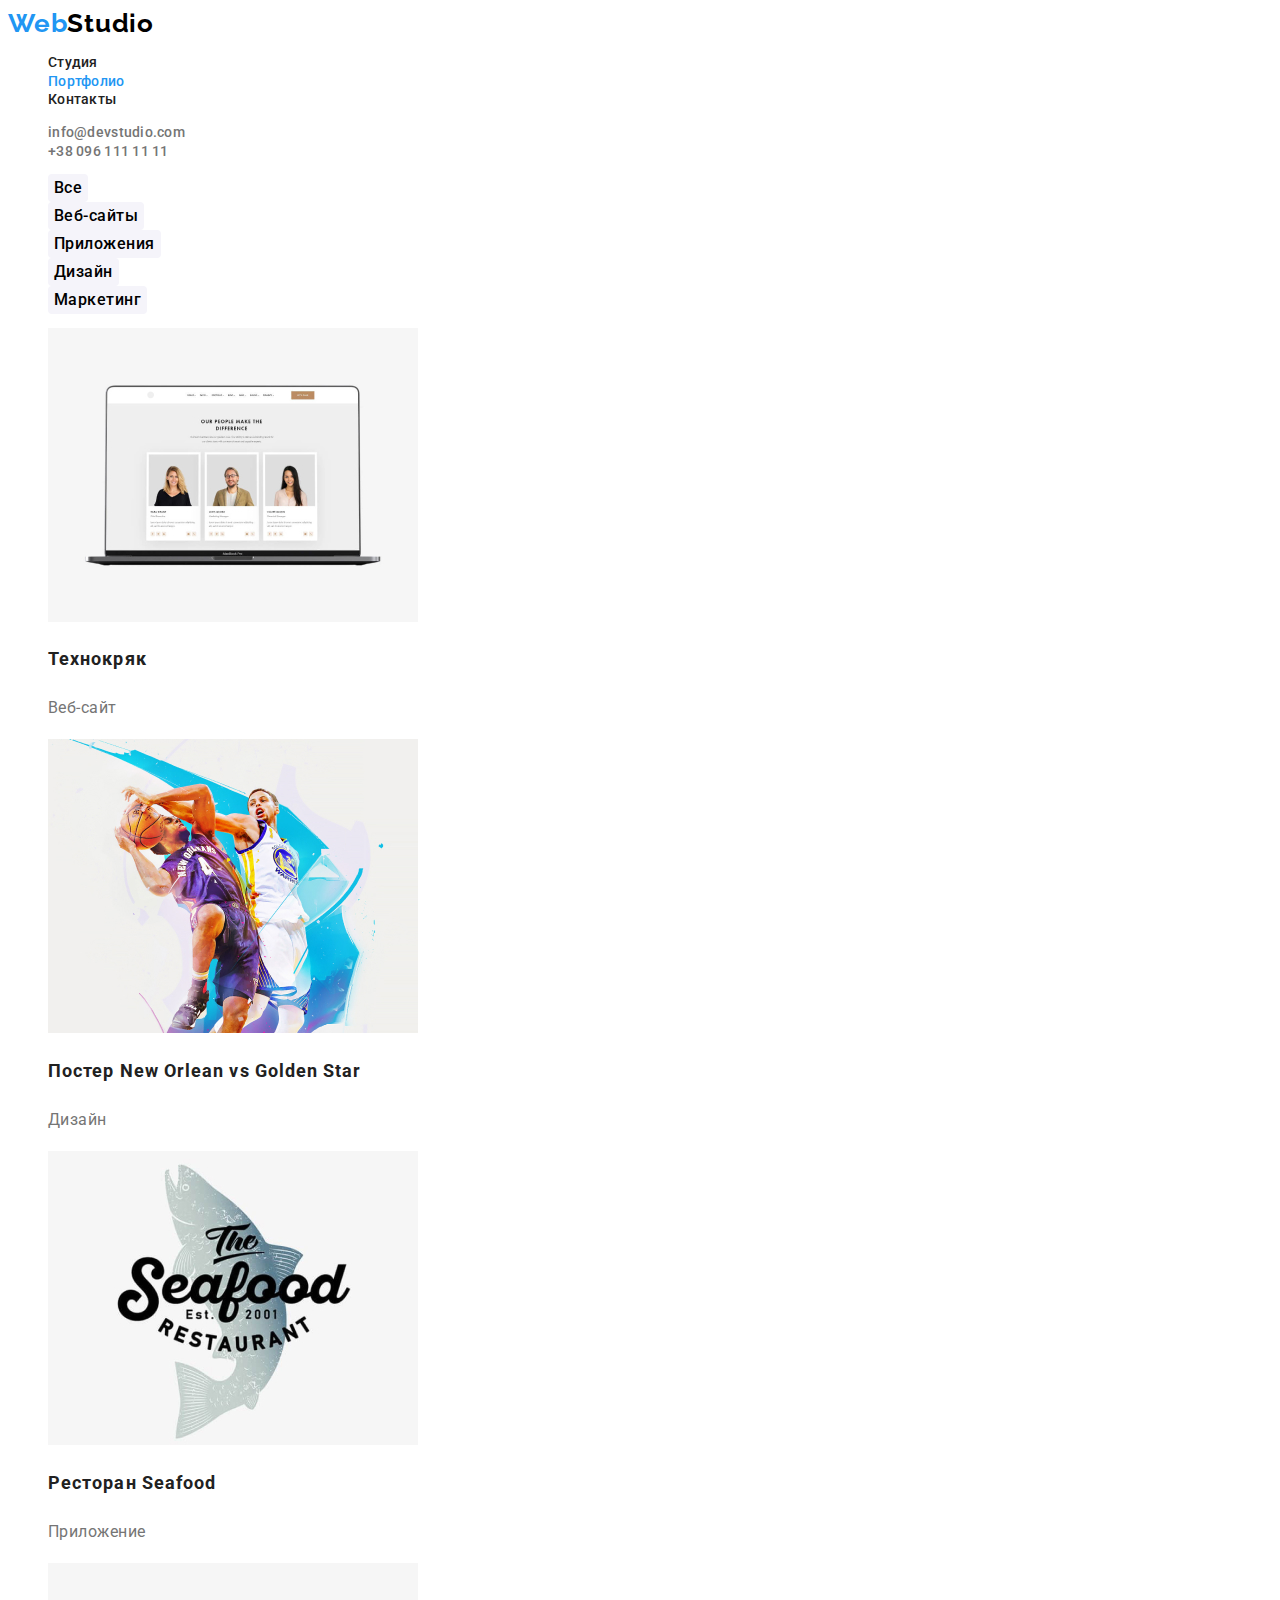
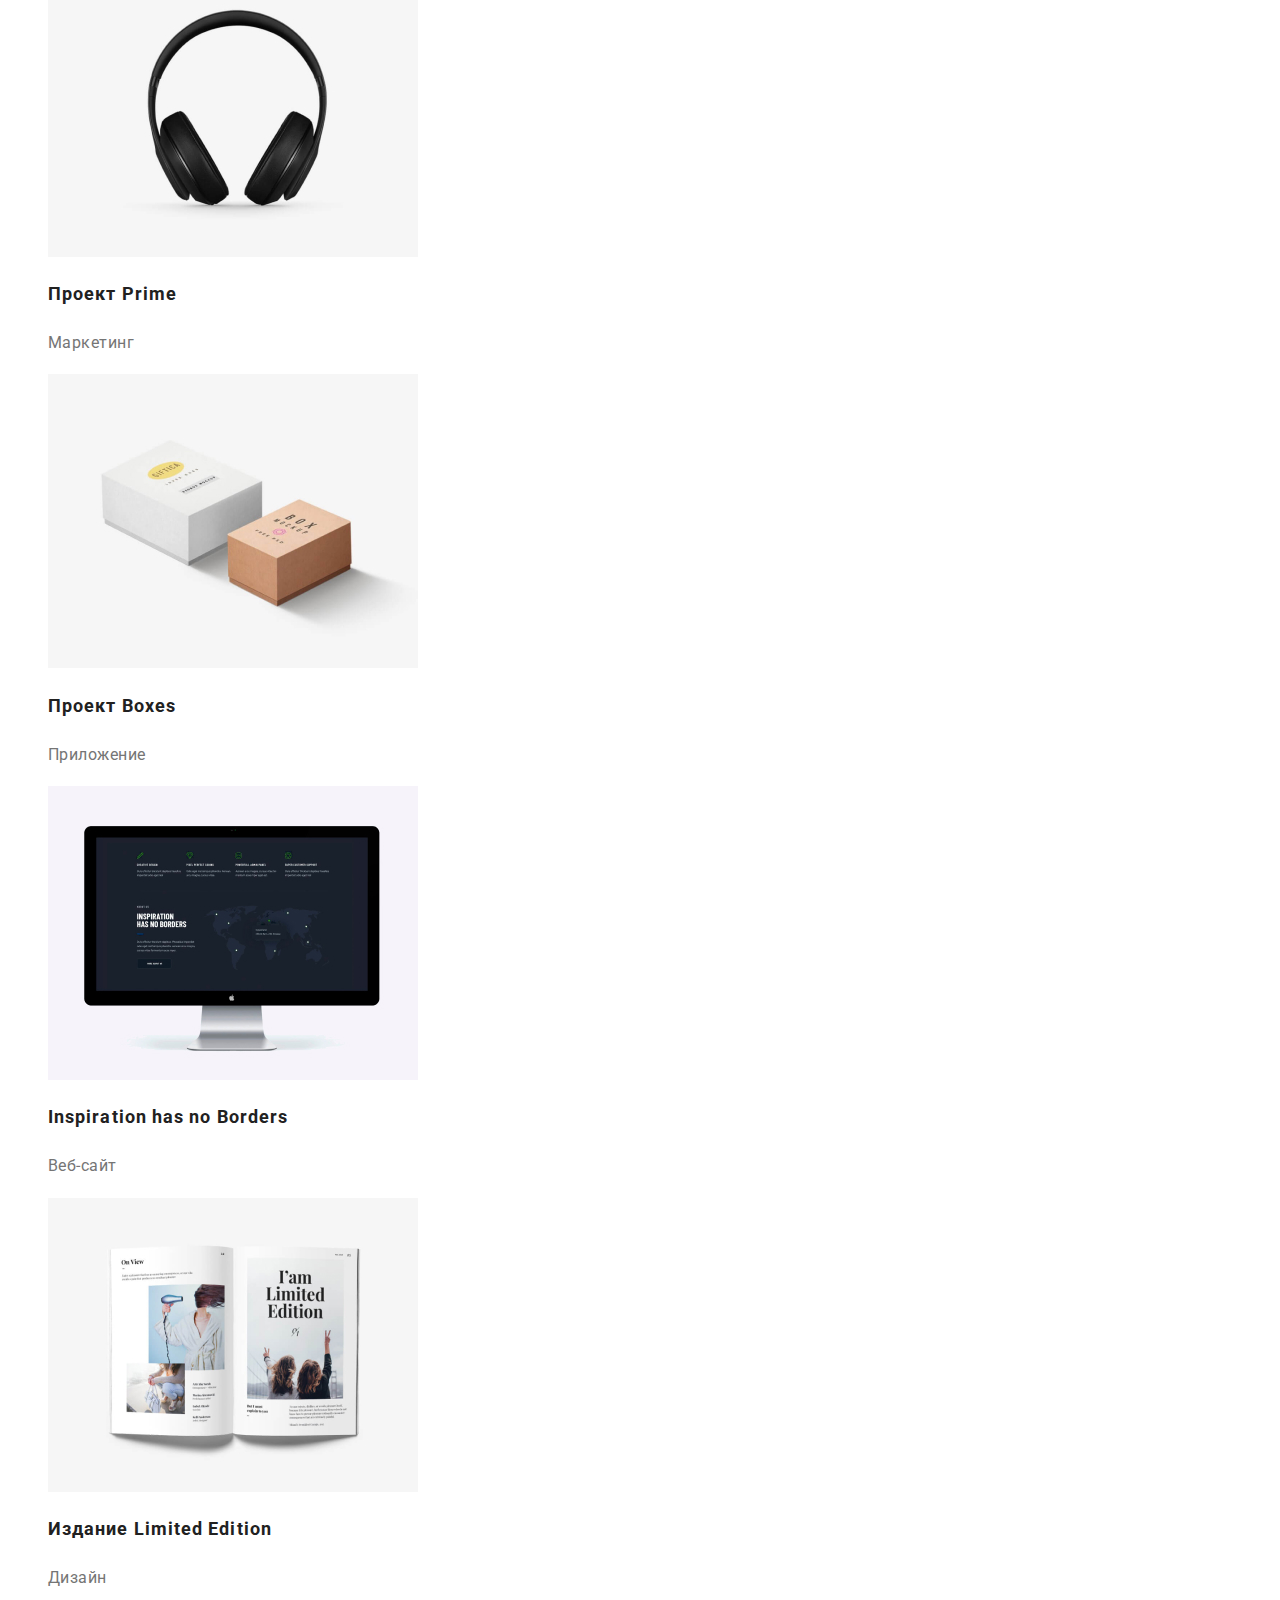
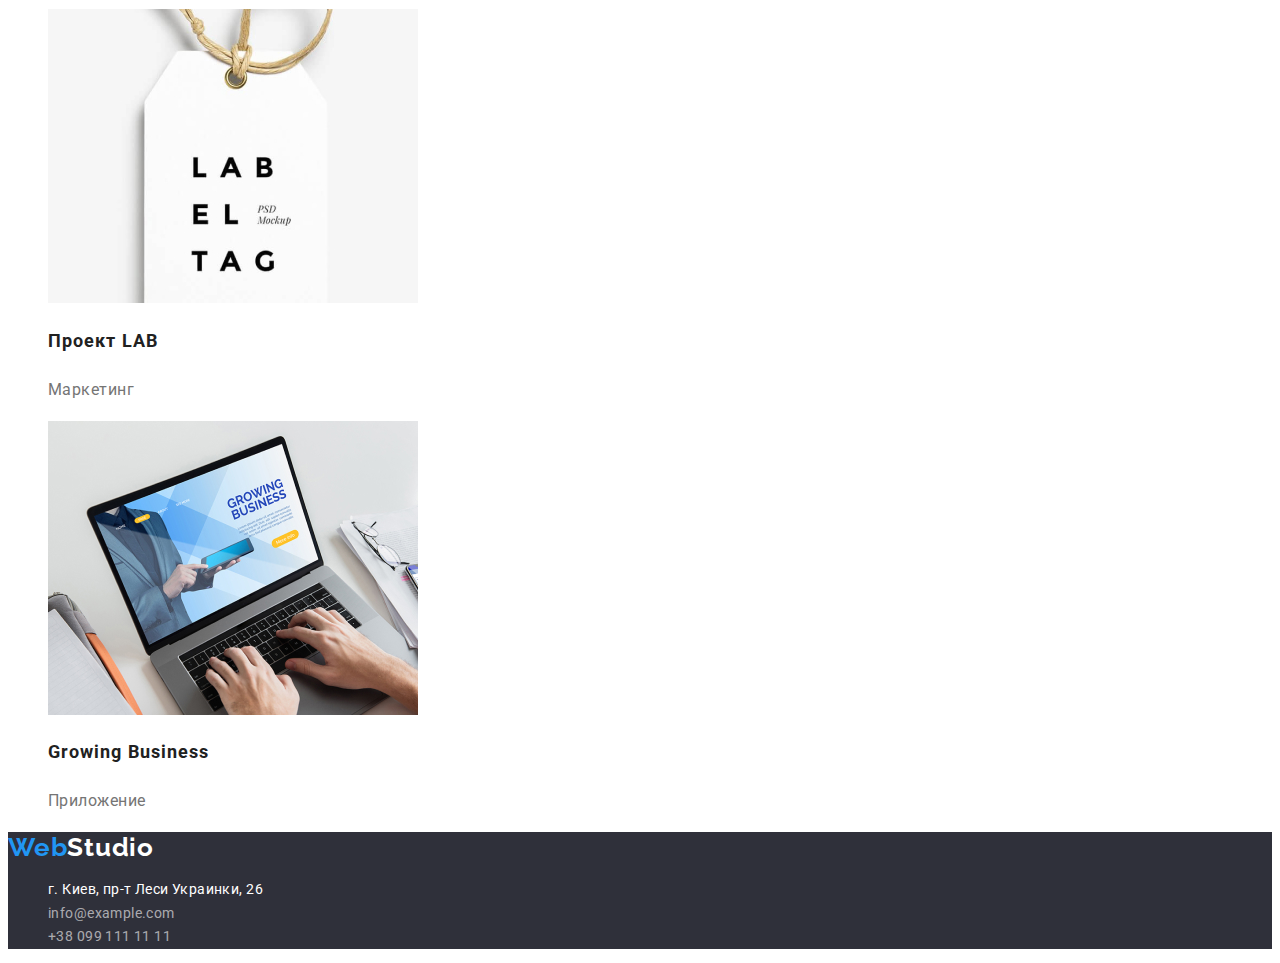
==== commit 59deea7b: "оновлений css" ====
--- a/portfolio.html
+++ b/portfolio.html
@@ -17,8 +17,8 @@
     <a class="logo" href="./index.html"><span class="logo-web">Web</span>Studio</a>
     <!-- Навігація на інші сторінки -->
     <ul class="site-nav list">
-      <li><a class="link" href="">Студия</a></li>
-      <li><a class="link" href="./portfolio.html">Портфолио</a></li>
+      <li><a class="link" href="./index.html">Студия</a></li>
+      <li><a class="link portfolio" href="./portfolio.html">Портфолио</a></li>
       <li><a class="link" href="">Контакты</a></li>
     </ul>
   </nav>
@@ -43,47 +43,47 @@
     <li>
       <img src="./images/portfolio/img.jpg" width="370" alt="Технокряк">
       <h2 class="portf-list-title" >Технокряк</h2>
-      <p>Веб-сайт</p>
+      <p class="portf-text">Веб-сайт</p>
     </li>
     <li>
       <img src="./images/portfolio/img1.jpg" width="370" alt="Постер New Orlean vs Golden Star">
       <h2 class="portf-list-title" >Постер New Orlean vs Golden Star</h2>
-      <p>Дизайн</p>
+      <p class="portf-text">Дизайн</p>
     </li>
     <li>
       <img src="./images/portfolio/img2.jpg" width="370" alt="Ресторан Seafood">
       <h2 class="portf-list-title" >Ресторан Seafood</h2>
-      <p>Приложение</p>
+      <p class="portf-text">Приложение</p>
     </li>
     <li>
       <img src="./images/portfolio/img3.jpg" width="370" alt="Проект Prime">
       <h2 class="portf-list-title" >Проект Prime</h2>
-      <p>Маркетинг</p>
+      <p class="portf-text">Маркетинг</p>
     </li>
     <li>
       <img src="./images/portfolio/img4.jpg" width="370" alt="Проект Boxes">
       <h2 class="portf-list-title" >Проект Boxes</h2>
-      <p>Приложение</p>
+      <p class="portf-text">Приложение</p>
     </li>
     <li>
       <img src="./images/portfolio/img5.jpg" width="370" alt="Inspiration has no Borders">
       <h2 class="portf-list-title" >Inspiration has no Borders</h2>
-      <p>Веб-сайт</p>
+      <p class="portf-text">Веб-сайт</p>
     </li>
     <li>
       <img src="./images/portfolio/img6.jpg" width="370" alt="Издание Limited Edition">
       <h2 class="portf-list-title" >Издание Limited Edition</h2>
-      <p>Дизайн</p>
+      <p class="portf-text">Дизайн</p>
     </li>
     <li>
       <img src="./images/portfolio/img7.jpg" width="370" alt="Проект LAB">
       <h2 class="portf-list-title" >Проект LAB</h2>
-      <p>Маркетинг</p>
+      <p class="portf-text">Маркетинг</p>
     </li>
     <li>
     <img src="./images/portfolio/img8.jpg" width="370" alt="Growing Business">
     <h2 class="portf-list-title" >Growing Business</h2>
-    <p>Приложение</p>
+    <p class="portf-text">Приложение</p>
     </li>
   </ul>
   </section>
--- a/css/styles.css
+++ b/css/styles.css
@@ -9,7 +9,7 @@
 }
 
 body {
-font-family: Roboto, Raleway, sans-serif;
+font-family: Roboto,sans-serif;
 background: #fff;
 color: var(--primary-text-color);
 font-size: 14px;
@@ -55,6 +55,11 @@
 color: var(--link-hover-color);
 }
 
+.link.studio{
+  color: var(--link-hover-color);
+}
+
+
 .haeder-contact .h-link {
 color: var(--primary-text-color);
 text-decoration:none;
@@ -83,16 +88,33 @@
 
 .feature-list .title {
 color: var(--title-color);
-}
-
-.team .title{
-  color: var(--title-color)
+font-weight: 700;
+font-size: 14px;
+line-height: 1.14;
+letter-spacing: 0.03em;
+text-transform: uppercase;
+}
+
+.team.title{
+  color: var(--title-color);
+  /* text-align: center; */
+}
+
+.team-text{
+  font-weight: 400;
+font-size: 16px;
+line-height: 1.19;
+/* text-align: center; */
+letter-spacing: 0.03em;
+
+color: #757575;
 }
 
 /* button */
 .button {
 background: var(--link-hover-color);
 box-shadow: 0px 4px 4px rgba(0, 0, 0, 0.15);
+font-family:inherit;
 border-radius: 4px;
 border: none;
 border-radius: 4px;
@@ -103,6 +125,7 @@
 align-items: center;
 text-align: center;
 letter-spacing: 0.06em;
+cursor: pointer;
 color: #FFFFFF;
 }
 
@@ -193,6 +216,10 @@
 }
 
 /* PORTFOLIO STYLES */
+.link.portfolio{
+  color: var(--link-hover-color);
+}
+
 .portf-title {
   display : none
 }
@@ -200,19 +227,21 @@
 .button-portf{
 background: #F5F4FA;
 border: none;
+font-family: inherit;
 border-radius: 4px;
 font-weight: 500;
 font-size: 16px;
 line-height: 1.62;
 text-align: center;
 letter-spacing: 0.03em;
-}
-
-.button-portf:hover{
+cursor: pointer;
+}
+
+.button-portf:hover,
+.button-portf:focus{
 background: #2196F3;
 box-shadow: 0px 3px 1px rgba(0, 0, 0, 0.1), 0px 1px 2px rgba(0, 0, 0, 0.08), 0px 2px 2px rgba(0, 0, 0, 0.12);
 color: #FFFFFF;
-
 }
 
 .portf-list-title{
@@ -221,6 +250,13 @@
 line-height: 2;
 letter-spacing: 0.06em;
 color: var(--title-color);
+}
+
+.portf-text{
+font-size: 16px;
+line-height: 1.88;
+letter-spacing: 0.03em; 
+color:var(--primary-text-color);
 }
 
 /*
@@ -264,6 +300,3 @@
 
 }*/
 
-/* button{
-  font-family: inherit;
-} */